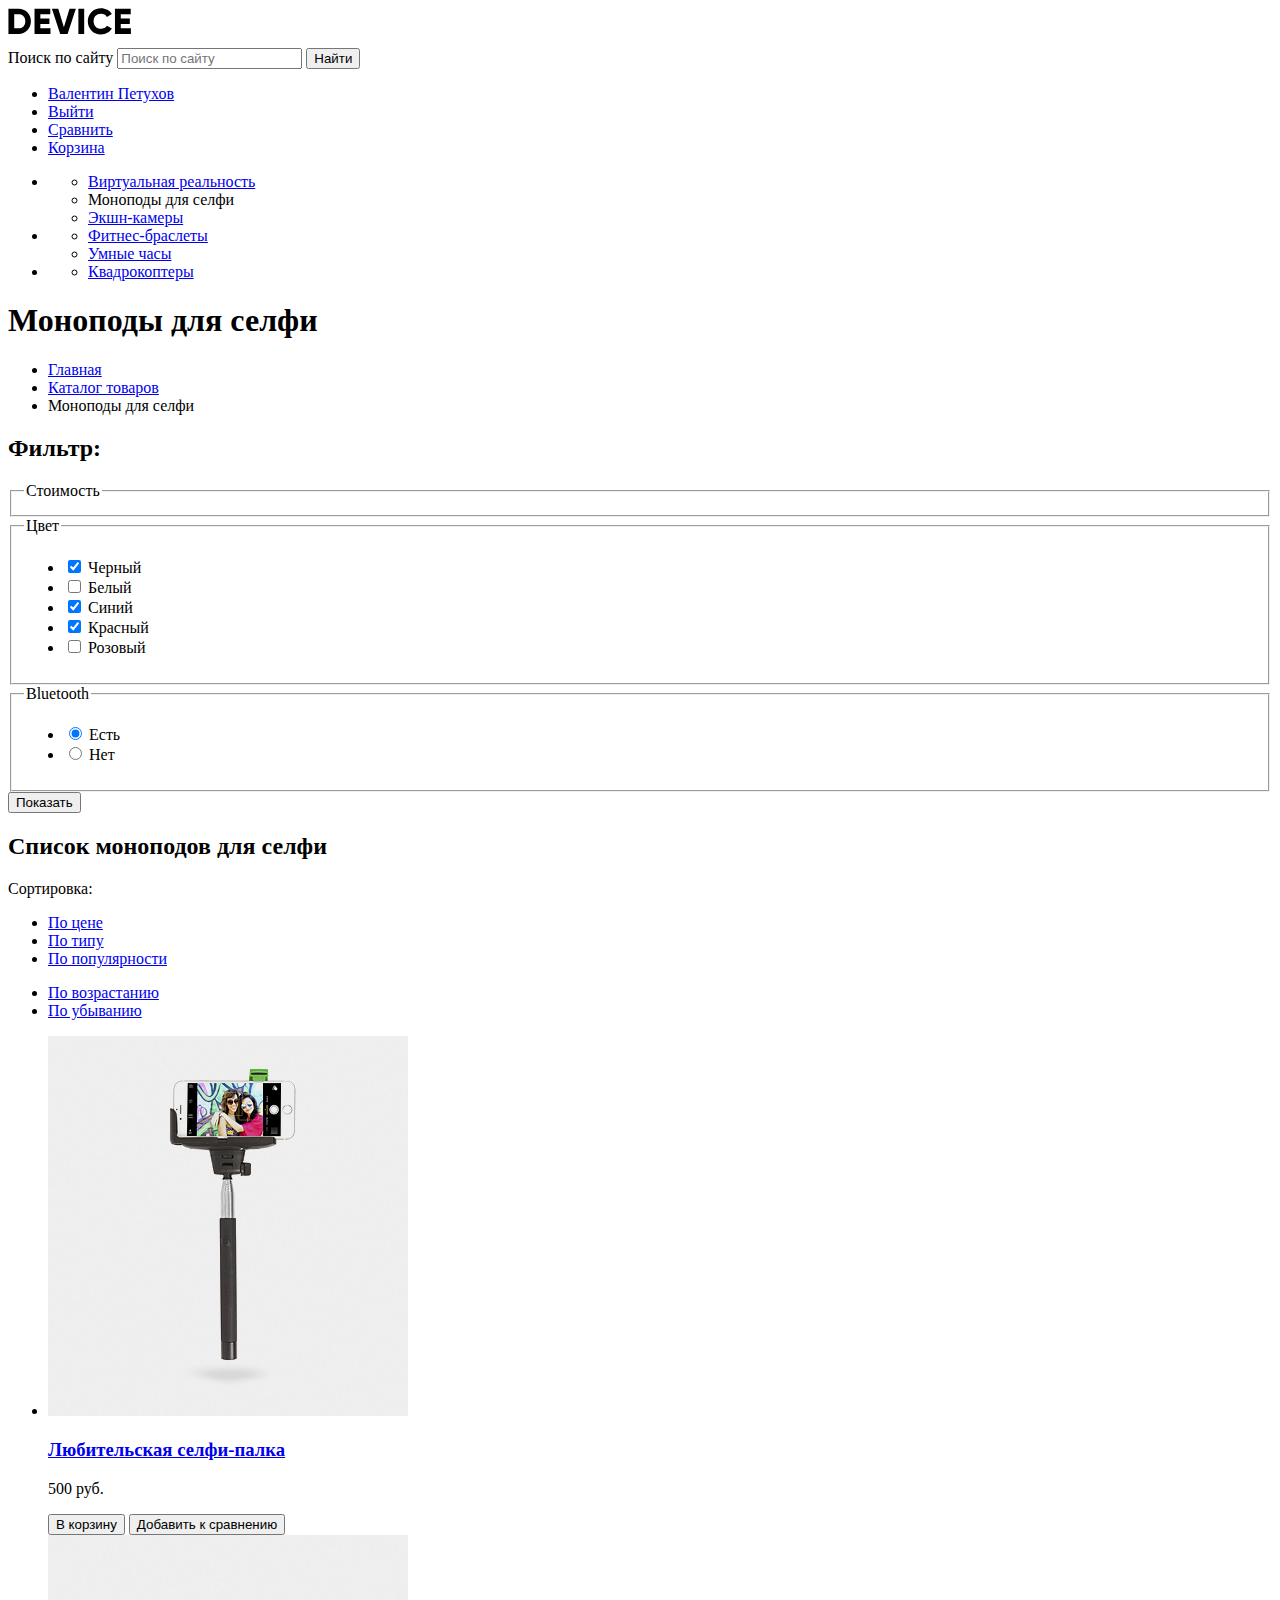
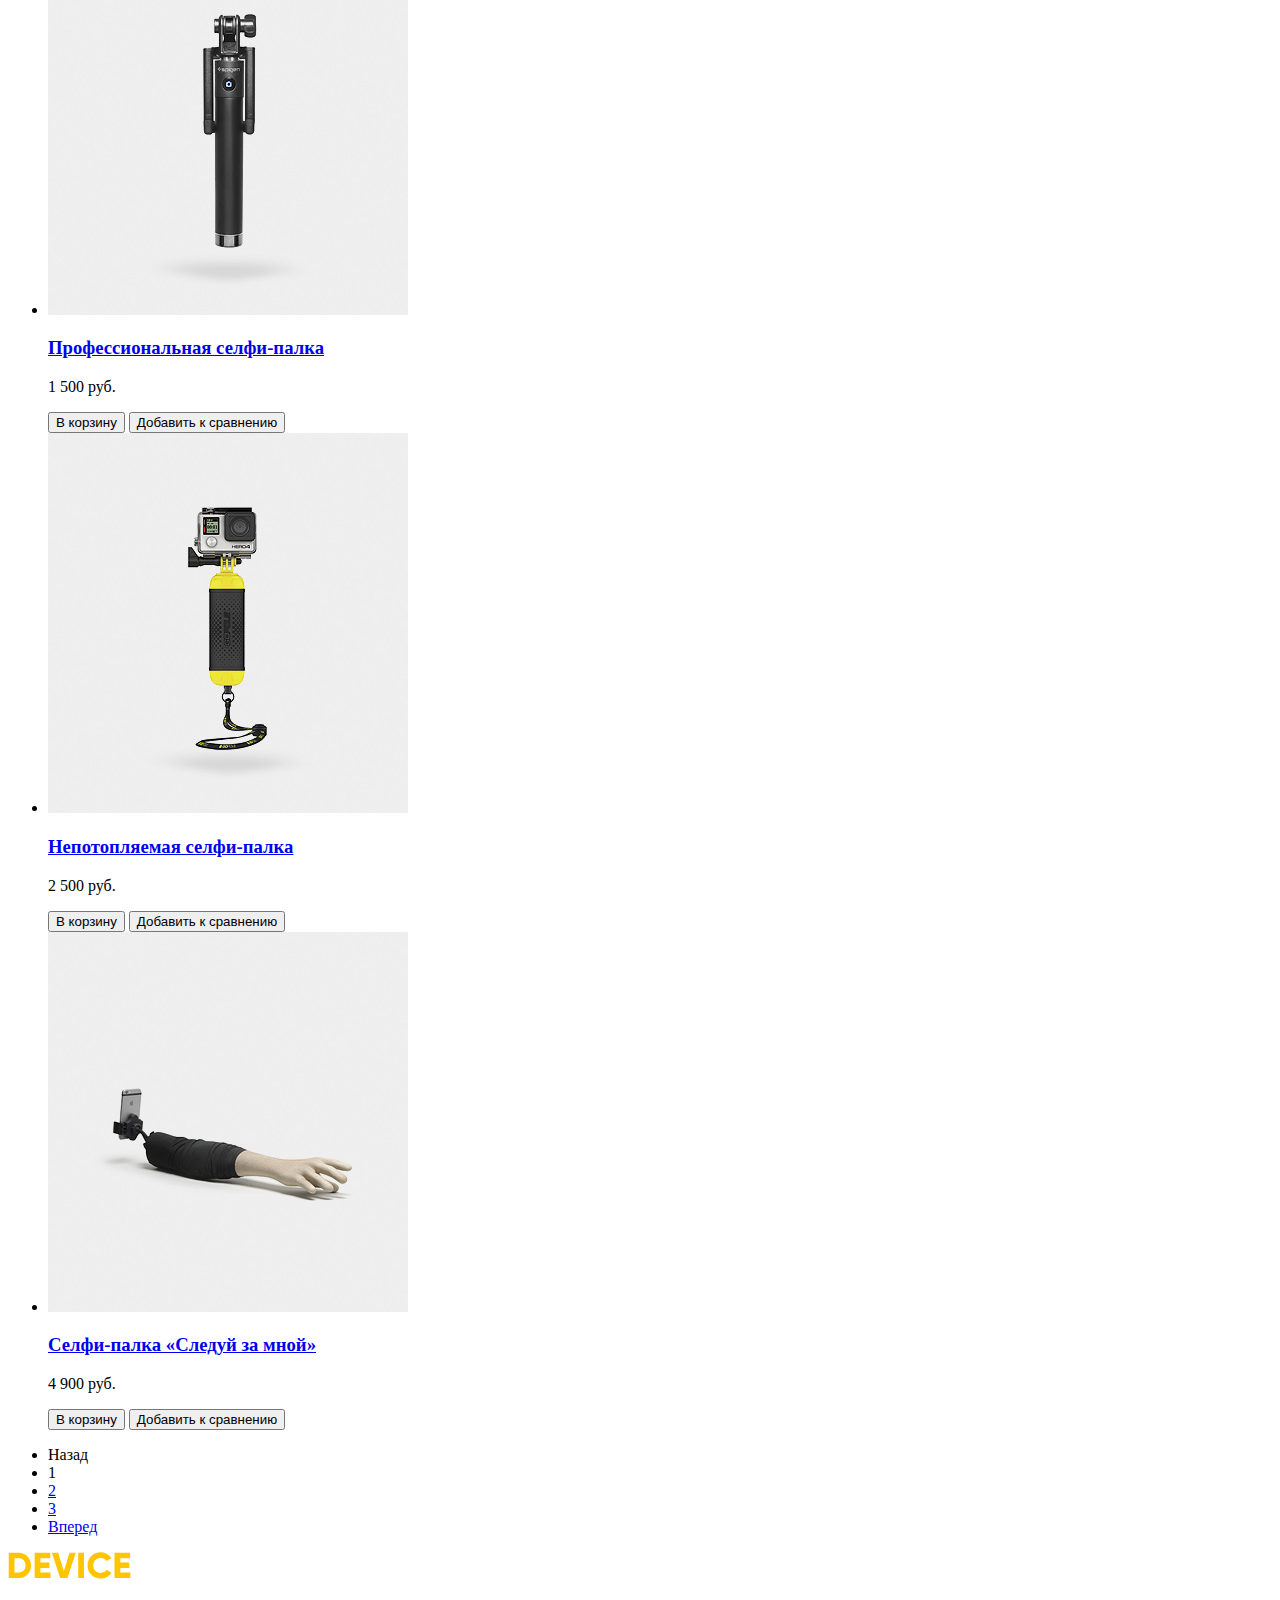
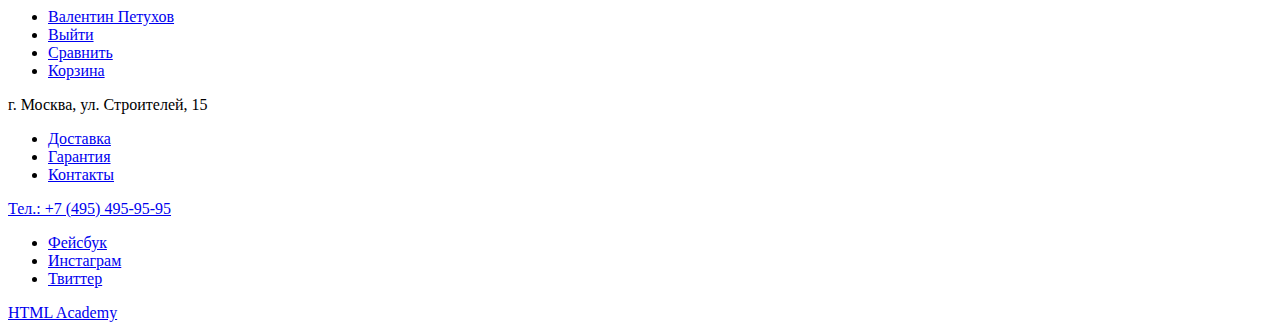
==== catalog.html @ 43abeeb2 "Добавляет формы на страницы" ====
<!DOCTYPE html>
<html lang="ru">
  <head>
    <meta charset="utf-8">
    <title>Интернет-магазин Device</title>
  </head>
  <body>

    <header class="main-header">
      <nav class="main-navigation">
        <a href="index.html" class="logo">
          <img src="img/logo-black.svg" width="164" height="36" alt="Логотип интернет-магазина Device">
        </a>

        <form action="https://echo.htmlacademy.ru" method="GET">
          <label for="search" class="visually-hidden">Поиск по сайту</label>
          <input type="search" name="search" id="search" placeholder="Поиск по сайту">
          <button class="btn-search" type="submit">Найти</button>
        </form>

        <ul class="user-navigation">
          <li class="login-link"><a href="#">Валентин Петухов</a></li>
          <li class="login-link"><a href="#">Выйти</a></li>
          <li class="compare-link"><a href="#">Сравнить</a></li>
          <li class="basket-link"><a href="#">Корзина</a></li>
        </ul>
        <ul class="site-navigation">
          <li>
            <ul>
              <li><a href="#">Виртуальная реальность</a></li>
              <li><a>Моноподы для селфи</a></li>
              <li><a href="#">Экшн-камеры</a></li>
            </ul>
          <li>
            <ul>
              <li><a href="#">Фитнес-браслеты</a></li>
              <li><a href="#">Умные часы</a></li>
            </ul>
          <li>
            <ul>
              <li><a href="#">Квадрокоптеры</a></li>
            </ul>
          </li>
        </ul>
      </nav>
    </header>

    <main class="main-content">
      <div class="container">
        <h1 class="page-title">Моноподы для селфи</h1>
        
        <ul class="breadcrumbs">
          <li><a href="index.html">Главная</a></li>
          <li><a href="#">Каталог товаров</a></li>
          <li><a class="current">Моноподы для селфи</a></li>
        </ul>

        <div class="catalog-wrapper">
          <section class="filters">
            <h2>Фильтр:</h2>
            <form action="https://echo.htmlacademy.ru" method="GET">
              <fieldset>
                <legend>Стоимость</legend>
                <!-- Здесь будет фиьтр по стоимости -->
              </fieldset>
              <fieldset>
                <legend>Цвет</legend>
                <ul>
                  <li>
                    <input type="checkbox" id="color-black" name="black" checked>
                    <label for="color-black">Черный</label>
                  </li>
                  <li>
                    <input type="checkbox" id="color-white" name="white">
                    <label for="color-white">Белый</label>
                  </li>
                  <li>
                      <input type="checkbox" id="color-blue" name="blue" checked>
                      <label for="color-blue">Синий</label>
                  </li>
                  <li>
                      <input type="checkbox" id="color-red" name="red" checked>
                      <label for="color-red">Красный</label>
                  </li>
                  <li>
                      <input type="checkbox" id="color-pink" name="pink">
                      <label for="color-pink">Розовый</label>
                  </li>
                </ul>
              </fieldset>
              <fieldset>
                  <legend>Bluetooth</legend>
                  <ul>
                    <li>
                      <input type="radio" id="bluetooth-yes" name="bluetooth-yes" checked>
                      <label for="bluetooth-yes">Есть</label>
                    </li>
                    <li>
                        <input type="radio" id="bluetooth-no" name="bluetooth-yes">
                        <label for="bluetooth-no">Нет</label>
                    </li>
                  </ul>
                </fieldset>
                <button type="submit">Показать</button>
            </form>
          </section>

          <section class="catalog">
            <h2 class="visually-hidden">Список моноподов для селфи</h2>
            <section class="user-sort">
              <p>Сортировка:</p>
              <ul class="sorting-list">
                <li class="sorting-item"><a href="#">По цене</a></li>
                <li class="sorting-item"><a href="#">По типу</a></li>
                <li class="sorting-item"><a href="#">По популярности</a></li>
              </ul>
              <ul class="result-arrows">
                <li><a class="arrow-up" href="#">По возрастанию</a></li>
                <li><a class="arrow-down" href="#">По убыванию</a></li>
              </ul>
            </section>
            <ul class="catalog-list">
              <li class="catalog-item">
                <img src="img/item-1.jpg" width="360" height="380" alt="Любительская селфи-палка">
                <h3>
                  <a href="#">Любительская селфи-палка</a>
                </h3>
                <p>500 руб.</p>
                <div class="hidden">
                  <button class="btn-yellow">В корзину</button>
                  <button class="btn-gray">Добавить к сравнению</button>
                </div>
              </li>
              <li class="catalog-item">
                <img src="img/item-2.jpg" width="360" height="380" alt="Профессиональная селфи-палка">
                <h3>
                    <a href="#">Профессиональная селфи-палка</a>
                </h3>
                <p>1 500 руб.</p>
                <div class="hidden">
                    <button class="btn-yellow">В корзину</button>
                    <button class="btn-gray">Добавить к сравнению</button>
                </div>
              </li>
              <li class="catalog-item">
                <img src="img/item-3.jpg" width="360" height="380" alt="Непотопляемая селфи-палка">
                <h3>
                  <a href="#">Непотопляемая селфи-палка</a>
                </h3>
                <p>2 500 руб.</p>
                <div class="hidden">
                    <button class="btn-yellow">В корзину</button>
                    <button class="btn-gray">Добавить к сравнению</button>
                </div>
              </li>
              <li class="catalog-item">
                <img src="img/item-4.jpg" width="360" height="380" alt="Селфи-палка «Следуй за мной»">
                <h3>
                  <a href="#">Селфи-палка «Следуй за мной»</a>
                </h3>
                <p>4 900 руб.</p>
                <div class="hidden">
                    <button class="btn-yellow">В корзину</button>
                    <button class="btn-gray">Добавить к сравнению</button>
                </div>
              </li>
            </ul>
            <ul class="pagination-list">
              <li class="pagination-item"><a>Назад</a></li>
              <li class="pagination-item"><a>1</a></li>
              <li class="pagination-item"><a href="#">2</a></li>
              <li class="pagination-item"><a href="#">3</a></li>
              <li class="pagination-item"><a href="#">Вперед</a></li>
            </ul>  
          </section>
        </div>
      </div>
    </main>  

    <footer class="main-footer">
      <a class="logo">
        <img src="img/logo-yellow.svg" width="164" height="36" alt="Логотип интернет-магазина Device">
      </a>
      <ul class="user-navigation-footer">
        <li class="login-link"><a href="#">Валентин Петухов</a></li>
        <li class="login-link"><a href="#">Выйти</a></li>
        <li class="compare-link"><a href="#">Сравнить</a></li>
        <li class="basket-link"><a href="#">Корзина</a></li>
      </ul>
      <p class="footer-address">г. Москва, ул. Строителей, 15</p>
      <ul class="site-navigation-footer">
        <li><a href="#">Доставка</a></li>
        <li><a href="#">Гарантия</a></li>
        <li><a href="#">Контакты</a></li>
      </ul>
      <a href="tel:+74954959595" class="footer-phone">Тел.: +7 (495) 495-95-95</a>
      <ul class="footer-social">
        <li><a class="social-button fb" href="#">Фейсбук</a></li>
        <li><a class="social-button instagram" href="#">Инстаграм</a></li>
        <li><a class="social-button tw" href="#">Твиттер</a></li>
      </ul>
      <a class="footer-copyright" href="https://htmlacademy.ru/intensive/htmlcss" target="_blank">HTML Academy</a>
    </footer>
  </body>
</html>
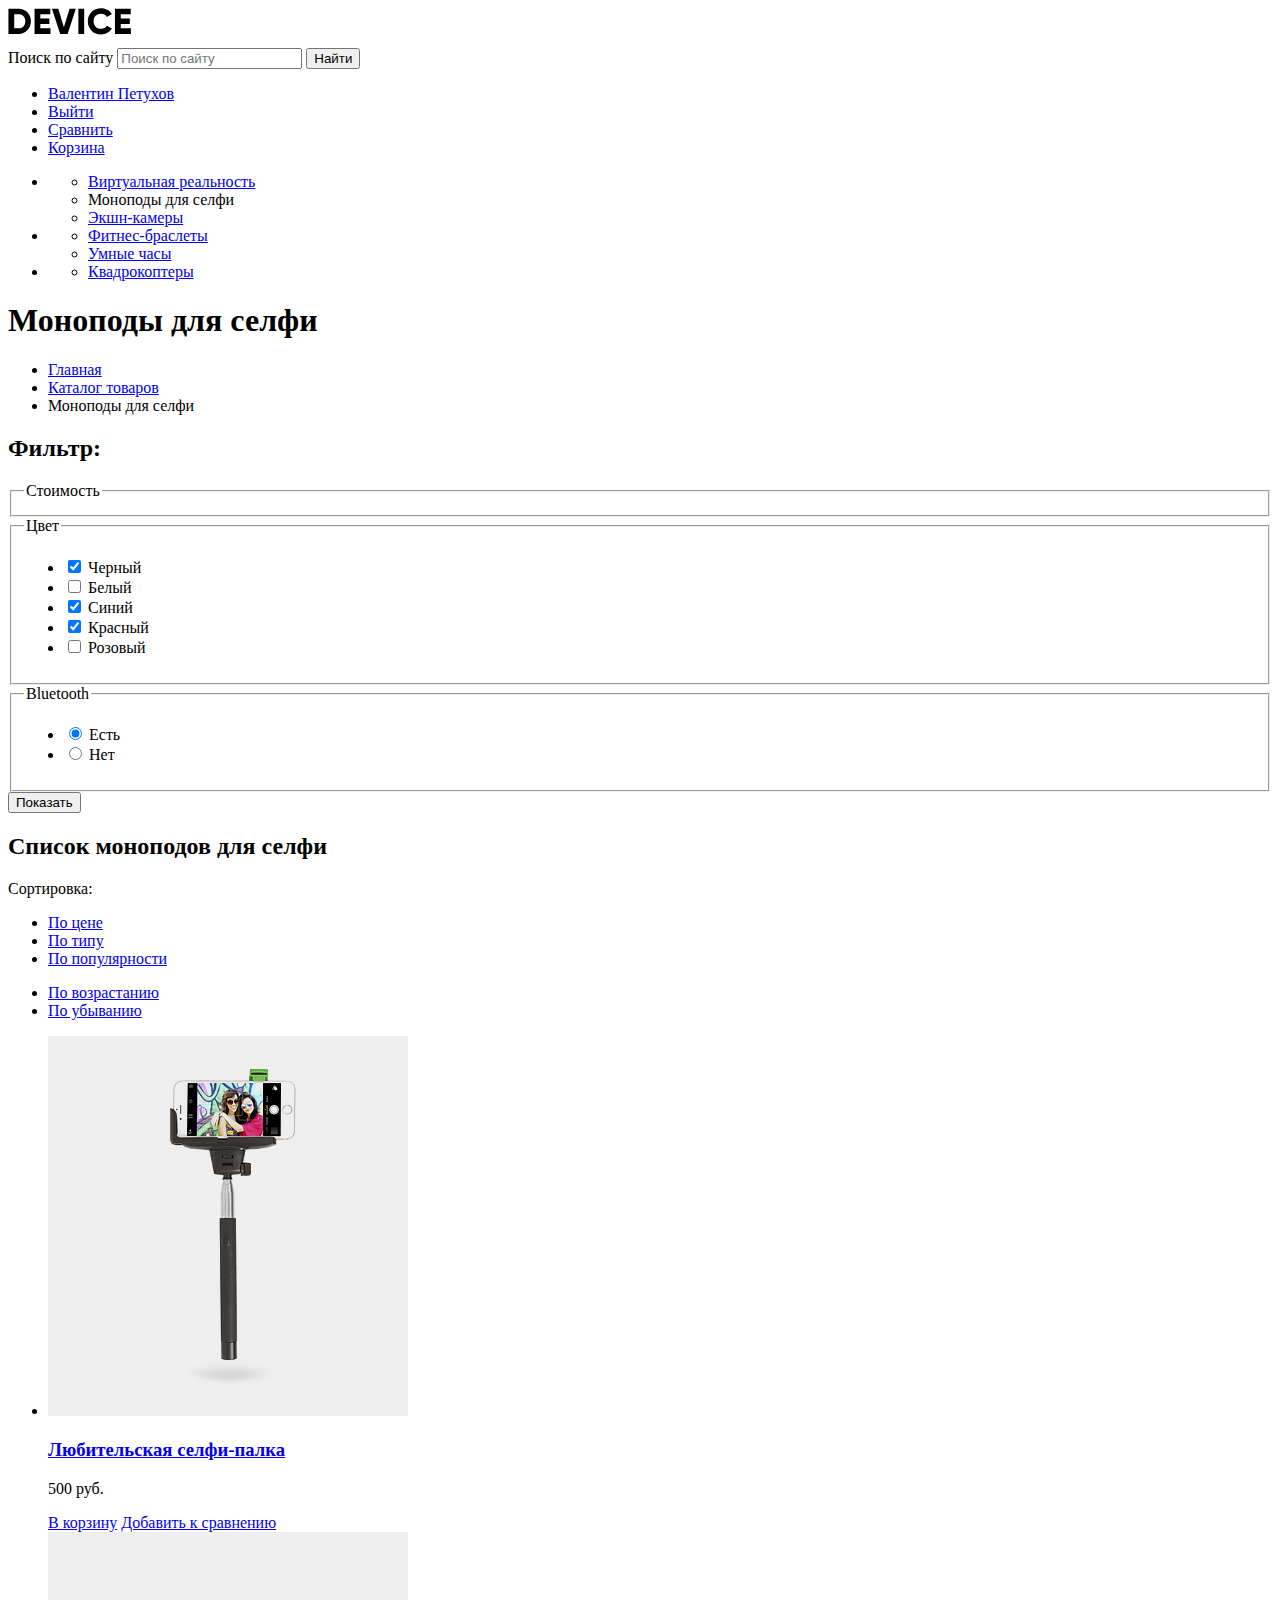
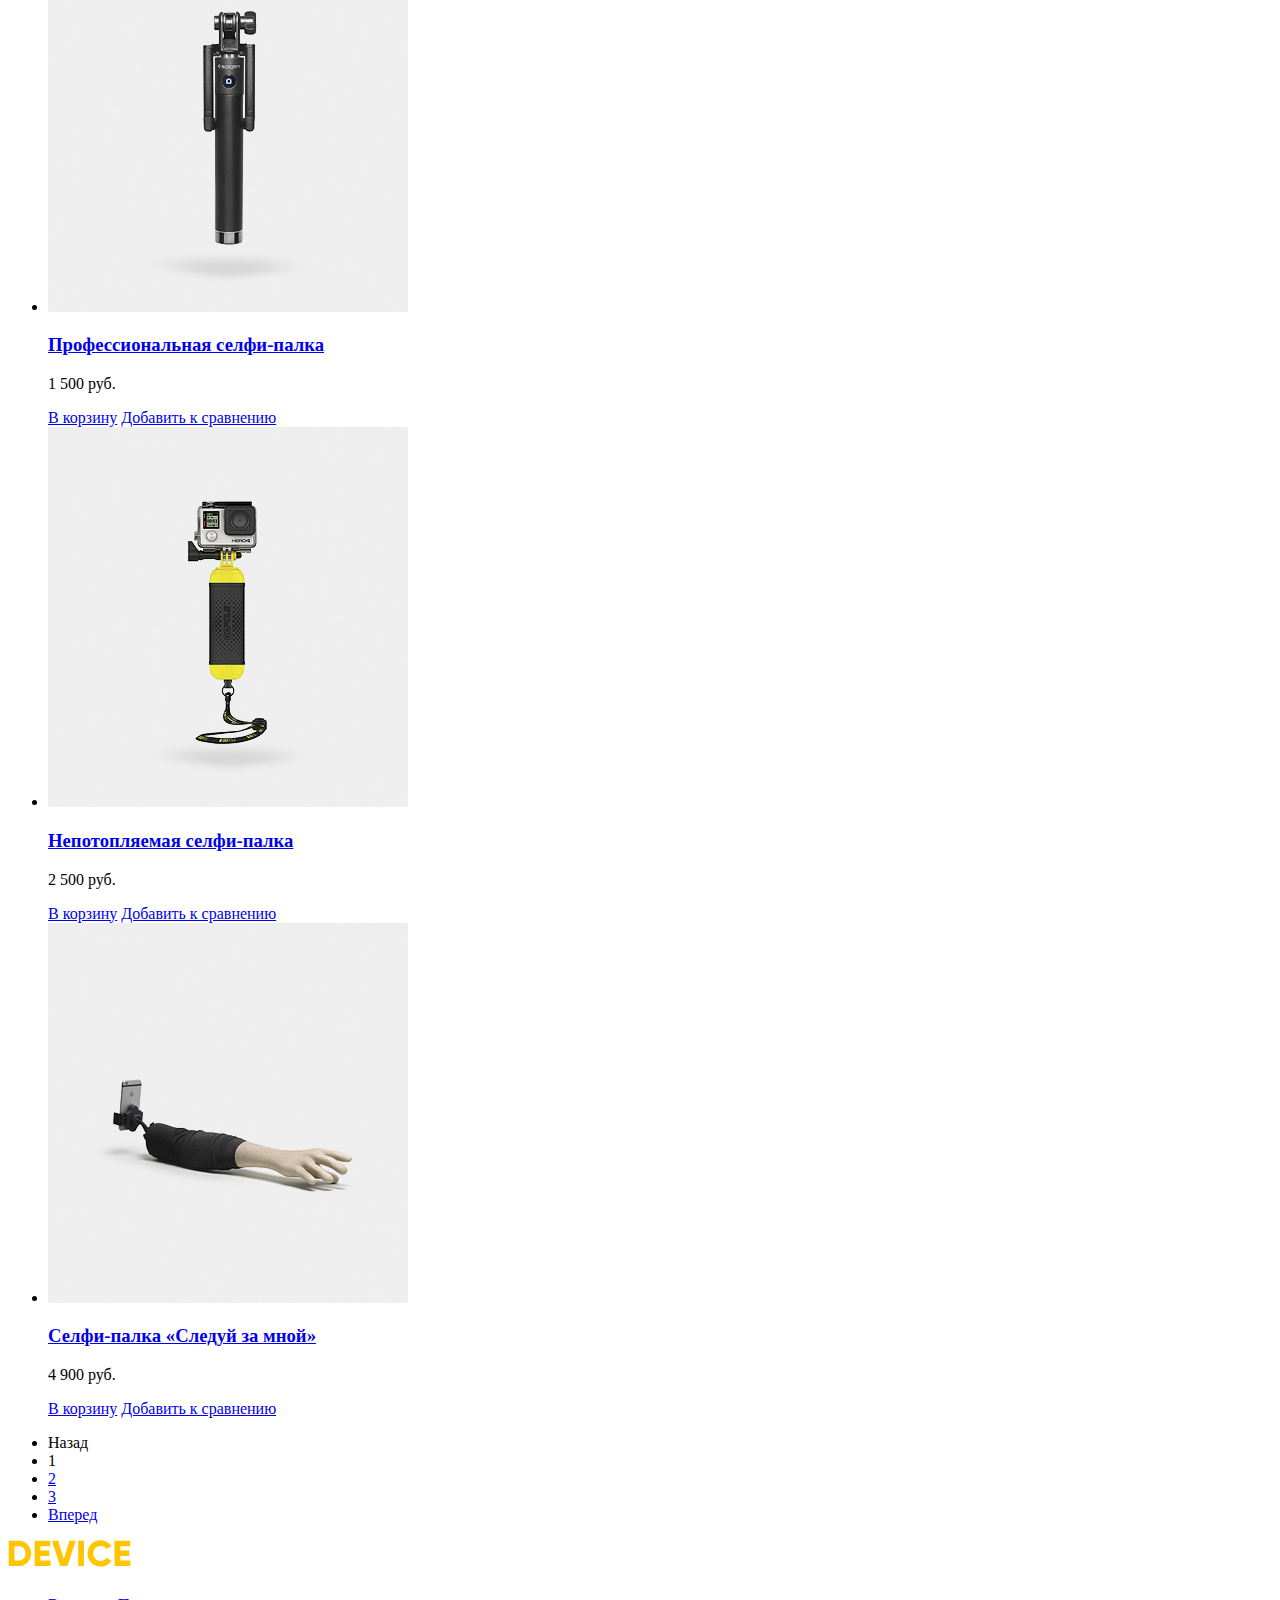
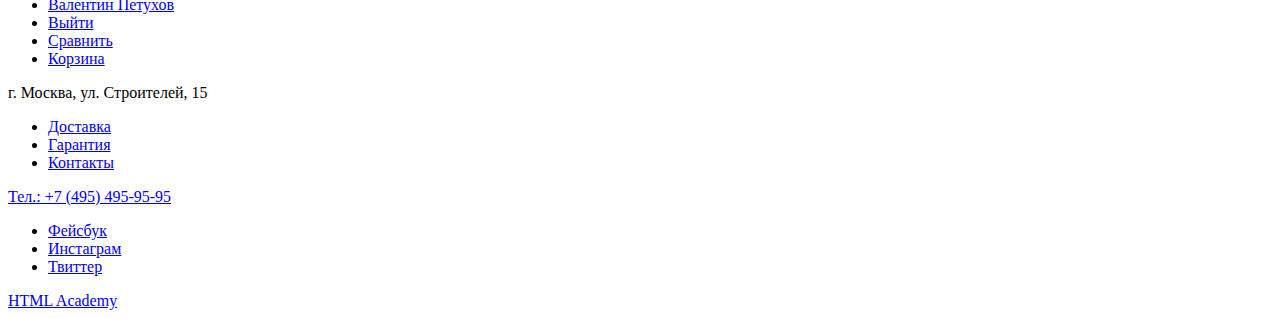
==== commit 495f2dc3: "Корректировка разметки" ====
--- a/catalog.html
+++ b/catalog.html
@@ -96,7 +96,7 @@
                       <label for="bluetooth-yes">Есть</label>
                     </li>
                     <li>
-                        <input type="radio" id="bluetooth-no" name="bluetooth-yes">
+                        <input type="radio" id="bluetooth-no" name="bluetooth-no">
                         <label for="bluetooth-no">Нет</label>
                     </li>
                   </ul>
@@ -127,8 +127,8 @@
                 </h3>
                 <p>500 руб.</p>
                 <div class="hidden">
-                  <button class="btn-yellow">В корзину</button>
-                  <button class="btn-gray">Добавить к сравнению</button>
+                  <a href=# class="btn-yellow">В корзину</a>
+                  <a href=# class="btn-gray">Добавить к сравнению</a>
                 </div>
               </li>
               <li class="catalog-item">
@@ -138,8 +138,8 @@
                 </h3>
                 <p>1 500 руб.</p>
                 <div class="hidden">
-                    <button class="btn-yellow">В корзину</button>
-                    <button class="btn-gray">Добавить к сравнению</button>
+                    <a href=# class="btn-yellow">В корзину</a>
+                    <a href=# class="btn-gray">Добавить к сравнению</a>
                 </div>
               </li>
               <li class="catalog-item">
@@ -149,8 +149,8 @@
                 </h3>
                 <p>2 500 руб.</p>
                 <div class="hidden">
-                    <button class="btn-yellow">В корзину</button>
-                    <button class="btn-gray">Добавить к сравнению</button>
+                    <a href=# class="btn-yellow">В корзину</a>
+                    <a href=# class="btn-gray">Добавить к сравнению</a>
                 </div>
               </li>
               <li class="catalog-item">
@@ -160,8 +160,8 @@
                 </h3>
                 <p>4 900 руб.</p>
                 <div class="hidden">
-                    <button class="btn-yellow">В корзину</button>
-                    <button class="btn-gray">Добавить к сравнению</button>
+                    <a href=# class="btn-yellow">В корзину</a>
+                    <a href=# class="btn-gray">Добавить к сравнению</a>
                 </div>
               </li>
             </ul>
@@ -178,28 +178,34 @@
     </main>  
 
     <footer class="main-footer">
-      <a class="logo">
-        <img src="img/logo-yellow.svg" width="164" height="36" alt="Логотип интернет-магазина Device">
-      </a>
-      <ul class="user-navigation-footer">
-        <li class="login-link"><a href="#">Валентин Петухов</a></li>
-        <li class="login-link"><a href="#">Выйти</a></li>
-        <li class="compare-link"><a href="#">Сравнить</a></li>
-        <li class="basket-link"><a href="#">Корзина</a></li>
-      </ul>
-      <p class="footer-address">г. Москва, ул. Строителей, 15</p>
-      <ul class="site-navigation-footer">
-        <li><a href="#">Доставка</a></li>
-        <li><a href="#">Гарантия</a></li>
-        <li><a href="#">Контакты</a></li>
-      </ul>
-      <a href="tel:+74954959595" class="footer-phone">Тел.: +7 (495) 495-95-95</a>
-      <ul class="footer-social">
-        <li><a class="social-button fb" href="#">Фейсбук</a></li>
-        <li><a class="social-button instagram" href="#">Инстаграм</a></li>
-        <li><a class="social-button tw" href="#">Твиттер</a></li>
-      </ul>
-      <a class="footer-copyright" href="https://htmlacademy.ru/intensive/htmlcss" target="_blank">HTML Academy</a>
+      <div class="footer-top">
+        <a class="logo">
+          <img src="img/logo-yellow.svg" width="164" height="36" alt="Логотип интернет-магазина Device">
+        </a>
+        <ul class="user-navigation-footer">
+          <li class="login-link"><a href="#">Валентин Петухов</a></li>
+          <li class="login-link"><a href="#">Выйти</a></li>
+          <li class="compare-link"><a href="#">Сравнить</a></li>
+          <li class="basket-link"><a href="#">Корзина</a></li>
+        </ul>
+      </div>
+      <div class="footer-middle">
+        <p class="footer-address">г. Москва, ул. Строителей, 15</p>
+        <ul class="site-navigation-footer">
+          <li><a href="#">Доставка</a></li>
+          <li><a href="#">Гарантия</a></li>
+          <li><a href="#">Контакты</a></li>
+        </ul>
+        <a href="tel:+74954959595" class="footer-phone">Тел.: +7 (495) 495-95-95</a>
+      </div>
+      <div class="footer-bottom">
+        <ul class="footer-social">
+          <li><a class="social-button fb" href="#">Фейсбук</a></li>
+          <li><a class="social-button instagram" href="#">Инстаграм</a></li>
+          <li><a class="social-button tw" href="#">Твиттер</a></li>
+        </ul>
+        <a class="footer-copyright" href="https://htmlacademy.ru/intensive/htmlcss" target="_blank">HTML Academy</a>
+      </div>
     </footer>
   </body>
 </html>
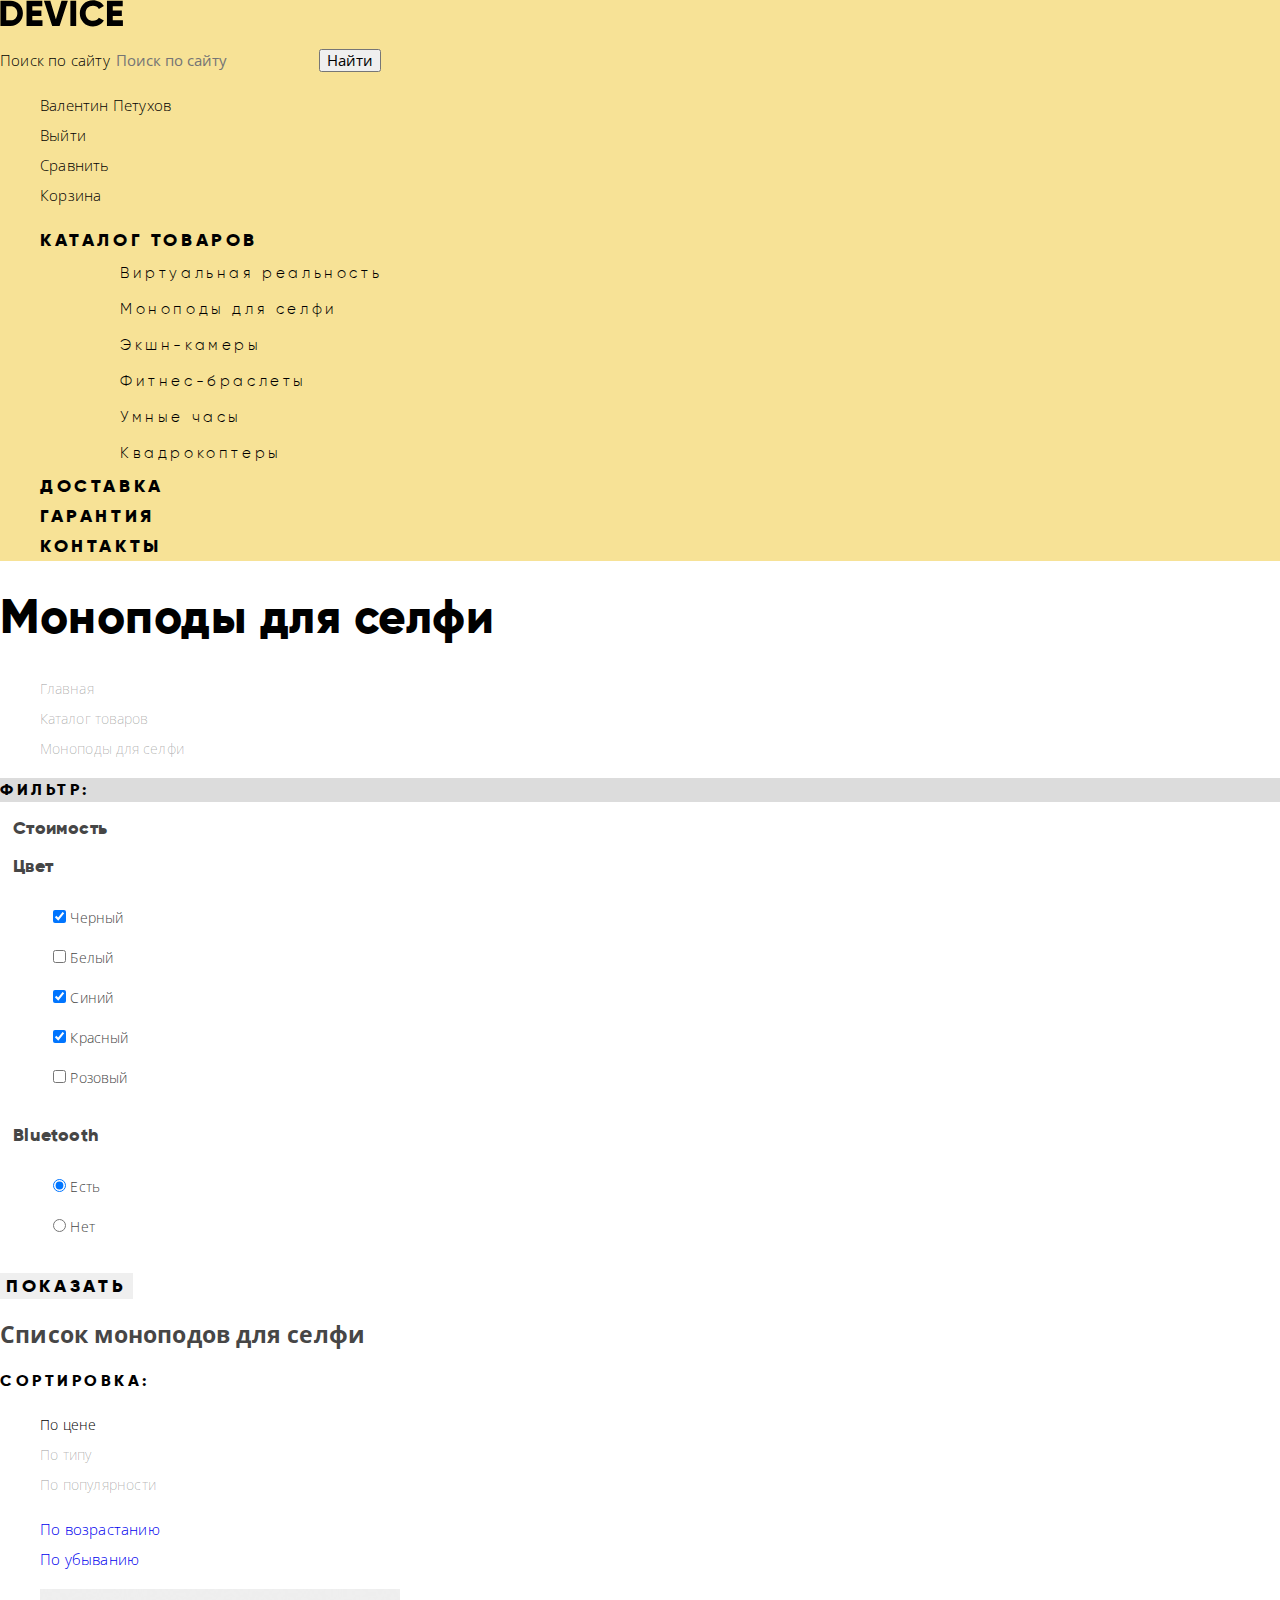
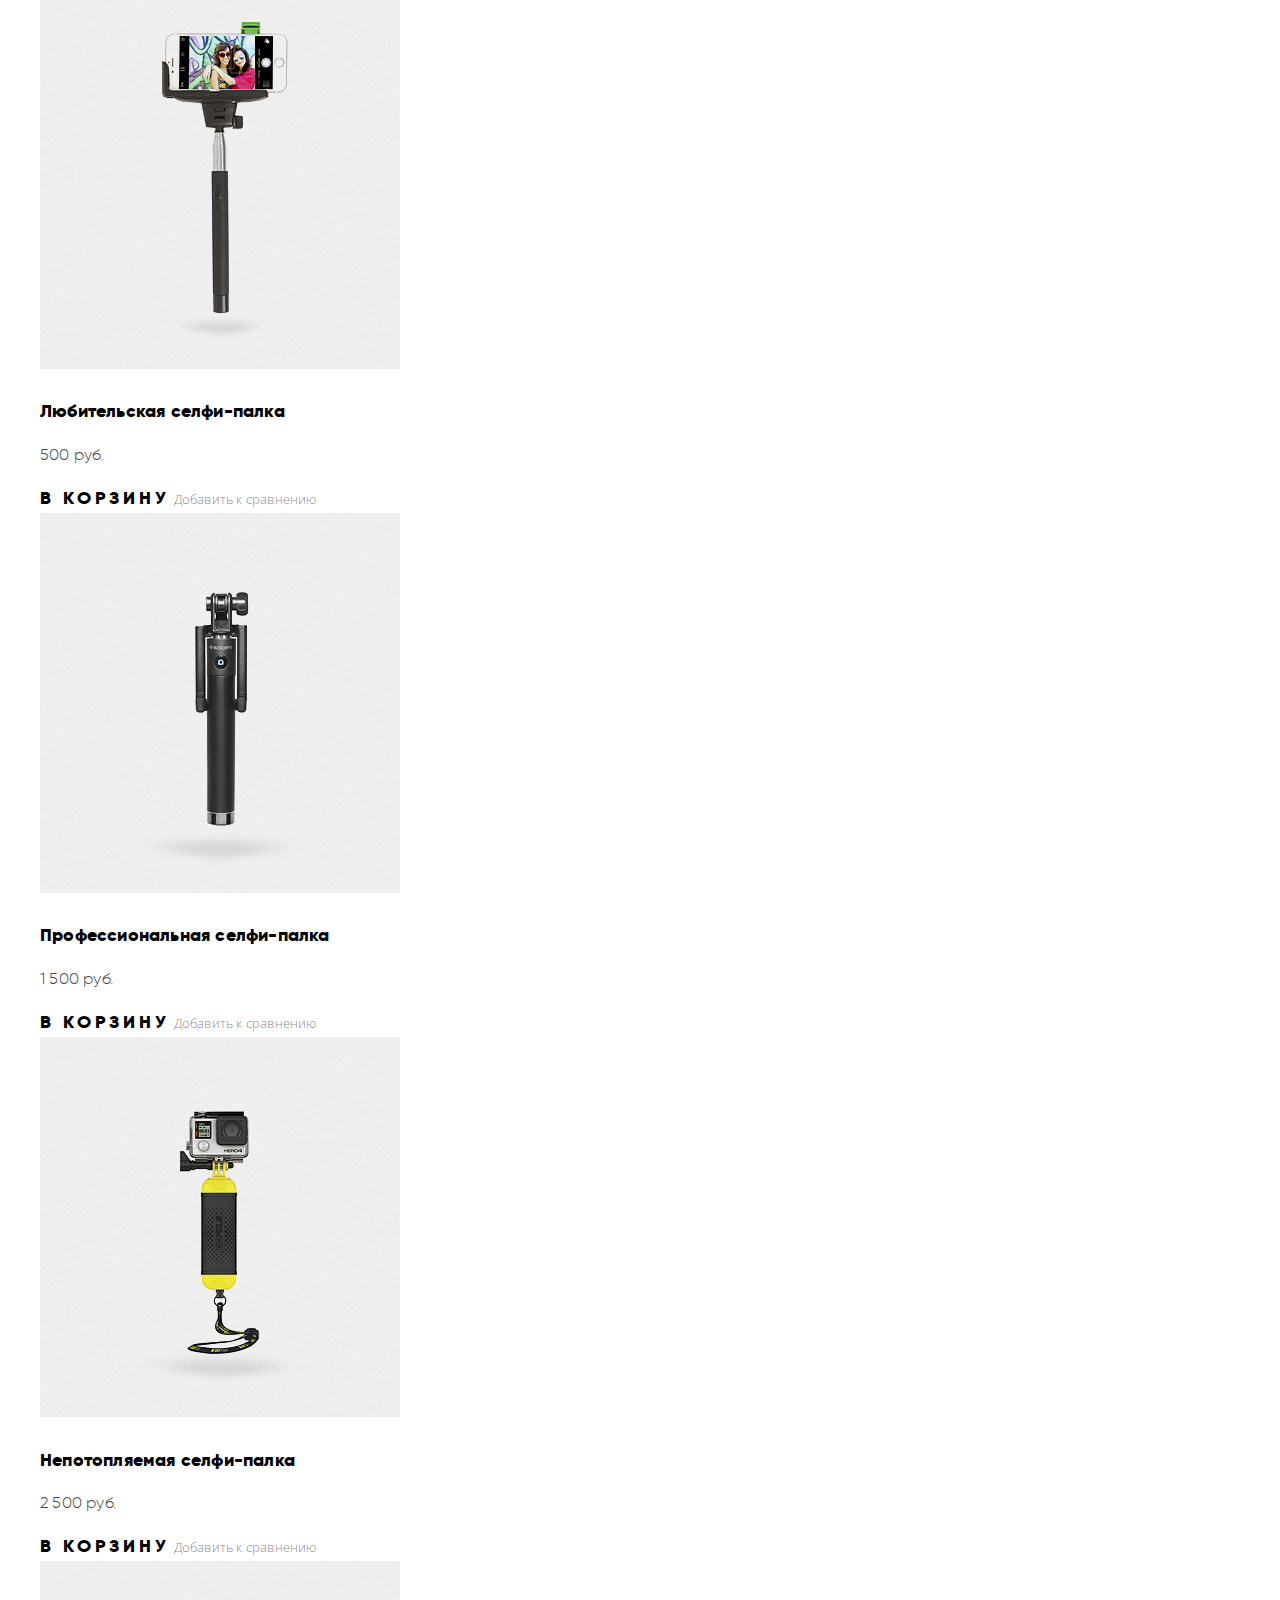
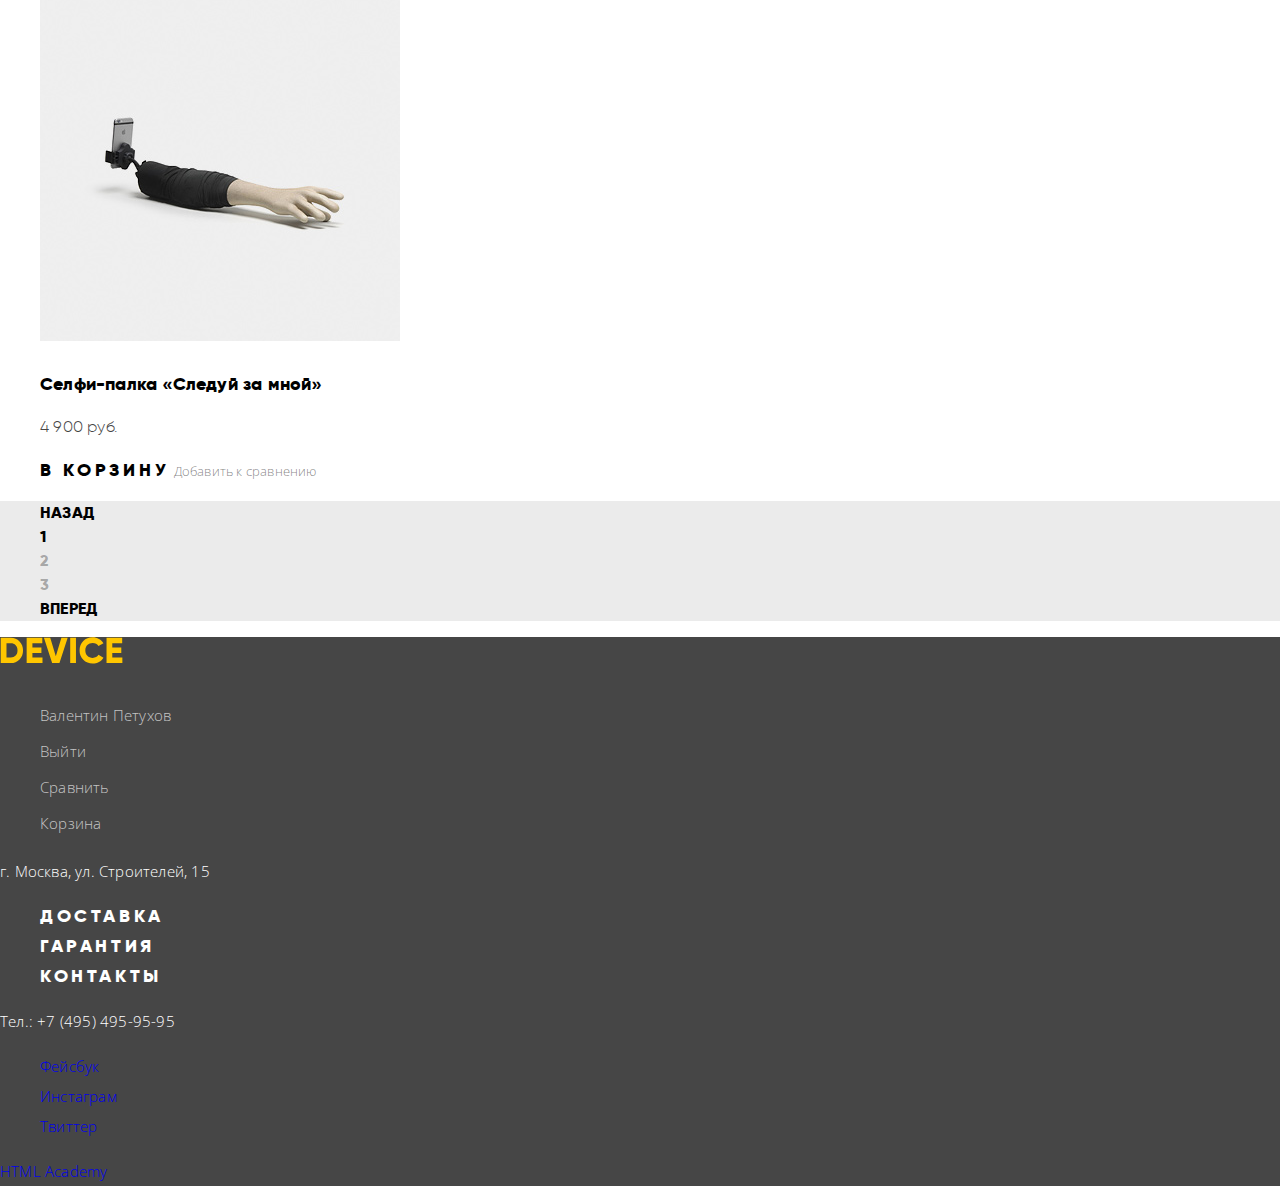
==== commit b558faff: "Базовая стилизация" ====
--- a/catalog.html
+++ b/catalog.html
@@ -3,6 +3,9 @@
   <head>
     <meta charset="utf-8">
     <title>Интернет-магазин Device</title>
+    <link href="https://fonts.googleapis.com/css?family=Open+Sans:300,400&amp;subset=cyrillic" rel="stylesheet">
+    <link href="css/normalize.css" rel="stylesheet">
+    <link href="css/style.css" rel="stylesheet">
   </head>
   <body>
 
@@ -14,7 +17,7 @@
 
         <form action="https://echo.htmlacademy.ru" method="GET">
           <label for="search" class="visually-hidden">Поиск по сайту</label>
-          <input type="search" name="search" id="search" placeholder="Поиск по сайту">
+          <input type="search" name="search" id="search" class="search-field" placeholder="Поиск по сайту">
           <button class="btn-search" type="submit">Найти</button>
         </form>
 
@@ -25,23 +28,31 @@
           <li class="basket-link"><a href="#">Корзина</a></li>
         </ul>
         <ul class="site-navigation">
-          <li>
-            <ul>
-              <li><a href="#">Виртуальная реальность</a></li>
-              <li><a>Моноподы для селфи</a></li>
-              <li><a href="#">Экшн-камеры</a></li>
-            </ul>
-          <li>
-            <ul>
-              <li><a href="#">Фитнес-браслеты</a></li>
-              <li><a href="#">Умные часы</a></li>
-            </ul>
-          <li>
-            <ul>
-              <li><a href="#">Квадрокоптеры</a></li>
+          <li><a href="#">Каталог товаров</a>
+            <ul class="catalog-navigation">
+              <li>
+                <ul>
+                  <li><a href="#">Виртуальная реальность</a></li>
+                  <li><a>Моноподы для селфи</a></li>
+                  <li><a href="#">Экшн-камеры</a></li>
+                </ul>
+              <li>
+                <ul>
+                  <li><a href="#">Фитнес-браслеты</a></li>
+                  <li><a href="#">Умные часы</a></li>
+                </ul>
+              <li>
+                <ul>
+                  <li><a href="#">Квадрокоптеры</a></li>
+                </ul>
+              </li>
             </ul>
           </li>
-        </ul>
+          <li><a href="#">Доставка</a></li>
+          <li><a href="#">Гарантия</a></li>
+          <li><a href="#">Контакты</a></li>
+        </ul>
+          
       </nav>
     </header>
 
@@ -57,40 +68,40 @@
 
         <div class="catalog-wrapper">
           <section class="filters">
-            <h2>Фильтр:</h2>
+            <h2 class="section-title">Фильтр:</h2>
             <form action="https://echo.htmlacademy.ru" method="GET">
-              <fieldset>
+              <fieldset class="field-cost">
                 <legend>Стоимость</legend>
                 <!-- Здесь будет фиьтр по стоимости -->
               </fieldset>
-              <fieldset>
+              <fieldset class="field-color">
                 <legend>Цвет</legend>
-                <ul>
-                  <li>
-                    <input type="checkbox" id="color-black" name="black" checked>
+                <ul class="color-choice">
+                  <li>
+                    <input type="checkbox" id="color-black" name="black" class="color-check" checked>
                     <label for="color-black">Черный</label>
                   </li>
                   <li>
-                    <input type="checkbox" id="color-white" name="white">
+                    <input type="checkbox" id="color-white" name="white" class="color-check">
                     <label for="color-white">Белый</label>
                   </li>
                   <li>
-                      <input type="checkbox" id="color-blue" name="blue" checked>
+                      <input type="checkbox" id="color-blue" name="blue" class="color-check" checked>
                       <label for="color-blue">Синий</label>
                   </li>
                   <li>
-                      <input type="checkbox" id="color-red" name="red" checked>
+                      <input type="checkbox" id="color-red" name="red" class="color-check" checked>
                       <label for="color-red">Красный</label>
                   </li>
                   <li>
-                      <input type="checkbox" id="color-pink" name="pink">
+                      <input type="checkbox" id="color-pink" name="pink" class="color-check">
                       <label for="color-pink">Розовый</label>
                   </li>
                 </ul>
               </fieldset>
-              <fieldset>
+              <fieldset class="field-bluetooth">
                   <legend>Bluetooth</legend>
-                  <ul>
+                  <ul  class="bluetooth-choice">
                     <li>
                       <input type="radio" id="bluetooth-yes" name="bluetooth-yes" checked>
                       <label for="bluetooth-yes">Есть</label>
@@ -101,64 +112,66 @@
                     </li>
                   </ul>
                 </fieldset>
-                <button type="submit">Показать</button>
+                <button type="submit" class="button">Показать</button>
             </form>
           </section>
 
           <section class="catalog">
+
             <h2 class="visually-hidden">Список моноподов для селфи</h2>
             <section class="user-sort">
-              <p>Сортировка:</p>
+              <p class="section-title">Сортировка:</p>
               <ul class="sorting-list">
-                <li class="sorting-item"><a href="#">По цене</a></li>
+                <li class="sorting-item sorting-active"><a href="#">По цене</a></li>
                 <li class="sorting-item"><a href="#">По типу</a></li>
                 <li class="sorting-item"><a href="#">По популярности</a></li>
               </ul>
               <ul class="result-arrows">
-                <li><a class="arrow-up" href="#">По возрастанию</a></li>
-                <li><a class="arrow-down" href="#">По убыванию</a></li>
+                <li><a class="arrow-up" href="#"><span class="visually-hidden">По возрастанию</span></a></li>
+                <li><a class="arrow-down" href="#"><span class="visually-hidden">По убыванию</span></a></li>
               </ul>
             </section>
-            <ul class="catalog-list">
-              <li class="catalog-item">
+
+            <ul class="product-list">
+              <li class="product-item">
                 <img src="img/item-1.jpg" width="360" height="380" alt="Любительская селфи-палка">
                 <h3>
-                  <a href="#">Любительская селфи-палка</a>
-                </h3>
-                <p>500 руб.</p>
+                  <a href="#" class="product-name">Любительская селфи-палка</a>
+                </h3>
+                <p class="product-price">500 руб.</p>
                 <div class="hidden">
                   <a href=# class="btn-yellow">В корзину</a>
                   <a href=# class="btn-gray">Добавить к сравнению</a>
                 </div>
               </li>
-              <li class="catalog-item">
+              <li class="product-item">
                 <img src="img/item-2.jpg" width="360" height="380" alt="Профессиональная селфи-палка">
                 <h3>
-                    <a href="#">Профессиональная селфи-палка</a>
-                </h3>
-                <p>1 500 руб.</p>
+                    <a href="#" class="product-name">Профессиональная селфи-палка</a>
+                </h3>
+                <p class="product-price">1 500 руб.</p>
                 <div class="hidden">
                     <a href=# class="btn-yellow">В корзину</a>
                     <a href=# class="btn-gray">Добавить к сравнению</a>
                 </div>
               </li>
-              <li class="catalog-item">
+              <li class="product-item">
                 <img src="img/item-3.jpg" width="360" height="380" alt="Непотопляемая селфи-палка">
                 <h3>
-                  <a href="#">Непотопляемая селфи-палка</a>
-                </h3>
-                <p>2 500 руб.</p>
+                  <a href="#" class="product-name">Непотопляемая селфи-палка</a>
+                </h3>
+                <p class="product-price">2 500 руб.</p>
                 <div class="hidden">
                     <a href=# class="btn-yellow">В корзину</a>
                     <a href=# class="btn-gray">Добавить к сравнению</a>
                 </div>
               </li>
-              <li class="catalog-item">
+              <li class="product-item">
                 <img src="img/item-4.jpg" width="360" height="380" alt="Селфи-палка «Следуй за мной»">
                 <h3>
-                  <a href="#">Селфи-палка «Следуй за мной»</a>
-                </h3>
-                <p>4 900 руб.</p>
+                  <a href="#" class="product-name">Селфи-палка «Следуй за мной»</a>
+                </h3>
+                <p class="product-price">4 900 руб.</p>
                 <div class="hidden">
                     <a href=# class="btn-yellow">В корзину</a>
                     <a href=# class="btn-gray">Добавить к сравнению</a>
@@ -166,11 +179,11 @@
               </li>
             </ul>
             <ul class="pagination-list">
-              <li class="pagination-item"><a>Назад</a></li>
-              <li class="pagination-item"><a>1</a></li>
+              <li class="pagination-nav back"><a>Назад</a></li>
+              <li class="pagination-item-current"><a>1</a></li>
               <li class="pagination-item"><a href="#">2</a></li>
               <li class="pagination-item"><a href="#">3</a></li>
-              <li class="pagination-item"><a href="#">Вперед</a></li>
+              <li class="pagination-nav next"><a href="#">Вперед</a></li>
             </ul>  
           </section>
         </div>
--- a/css/style.css
+++ b/css/style.css
@@ -0,0 +1,473 @@
+@font-face {
+    font-family: "Gilroy";
+    src: url("../fonts/gilroyextrabold.woff2") format("woff2"),
+         url("../fonts/gilroyextrabold.woff") format("woff");
+    font-weight: 800;
+    font-style: normal;
+}
+
+@font-face {
+    font-family: "Gilroy";
+    src: url("../fonts/gilroylight.woff2") format("woff2"),
+         url("../fonts/gilroylight.woff") format("woff");
+    font-weight: 300;
+    font-style: normal;
+}
+
+body {
+    margin: 0;
+    padding: 0;
+
+    font-family: "Open Sans", Arial, sans-serif;
+    font-size: 15px;
+    font-weight: 300;
+    letter-spacing: 0.2px;
+    line-height: 30px;
+    color: #464646;
+
+    background-color: #ffffff;
+}
+
+a {
+    text-decoration: none;
+}
+
+.main-navigation {
+    color: #000000;
+    background-color: #f7e296;
+}
+
+.search-field {
+    background-color: #f7e296;
+    border: none;
+}
+
+.user-navigation,
+.site-navigation,
+.catalog-navigation,
+.catalog-navigation ul {
+    list-style: none;
+}
+
+.user-navigation a {
+    color: #000000;
+}
+
+.site-navigation a {
+    font-family: "Gilroy", Arial, sans-serif; 
+    font-size: 18px;
+    font-weight: 800;
+    letter-spacing: 3.6px;
+    line-height: 24px;
+    color: #000000;
+    text-transform: uppercase;
+}
+
+.catalog-navigation a {
+    font-size: 15px;
+    font-weight: 300;
+    line-height: 36px;
+    text-transform: none;
+}
+
+.site-navigation a:hover,
+.catalog-navigation a:hover {
+    color: rgba(0,0,0,0.6);
+}
+
+.site-navigation a:active,
+.catalog-navigation a:active {
+    color: rgba(0,0,0,0.3);
+}
+
+.button {
+    font-family: "Gilroy", Arial, sans-serif; 
+    font-size: 18px;
+    font-weight: 800;
+    line-height: 24px;
+    letter-spacing: 3.7px;
+    color:#000000;
+    text-align: center;
+    text-transform: uppercase;
+
+    border: none;
+}
+
+.button:hover {
+    background-color: #f0c52e;
+}
+
+.button:active {
+    background-color: #f0c52e;
+    color: rgba(0,0,0,0.3);
+}
+
+.slider-list {
+    list-style: none;
+}
+
+.slider-title {
+    font-family: "Gilroy", Arial, sans-serif; 
+    font-size: 47px;
+    font-weight: 800;
+    line-height: 56px;
+    letter-spacing: 0.5px;
+    color:#000000;
+}
+
+.slider-description {
+    font-family: "Gilroy", Arial, sans-serif; 
+    font-size: 15px;
+    font-weight: 200;
+    line-height: 30px;
+    letter-spacing: 0.2px;
+    color:#464646;
+}
+
+.slider-item-table td {
+    font-family: "Gilroy", Arial, sans-serif; 
+    font-size: 36px;
+    font-weight: 300;
+    line-height: 48px;
+    letter-spacing: 0.4px;
+    color:#000000;
+}
+
+.slider-item-table th {
+    font-family: "Gilroy", Arial, sans-serif; 
+    font-size: 13px;
+    font-weight: 300;
+    line-height: 20px;
+    letter-spacing: 0.1px;
+    color:#464646;
+}
+
+.slider-btn-list {
+    list-style: none;
+}
+
+.category-list {
+    list-style: none;
+}
+
+.category-list a {
+    font-family: "Gilroy", Arial, sans-serif; 
+    font-size: 18px;
+    font-weight: 800;
+    line-height: 24px;
+    letter-spacing: 0.2px;
+    color:#000000;
+}
+
+.category-list a:active {
+    color:rgba(0,0,0,0.3)
+}
+
+.services-list,
+.services-list-info  {
+    list-style: none;
+}
+
+.services {
+    background-color: #e5e5e5
+}
+
+.services-btn {
+    
+}
+
+.services-item-info h3 {
+    font-family: "Gilroy", Arial, sans-serif; 
+    font-size: 47px;
+    font-weight: 800;
+    line-height: 48px;
+    letter-spacing: 0.5px;
+    color:#000000;
+}
+
+.brands-list {
+    list-style: none;
+}
+
+.info h2,
+.contacts h2 {
+    font-family: "Gilroy", Arial, sans-serif; 
+    font-size: 47px;
+    font-weight: 800;
+    line-height: 48px;
+    letter-spacing: 0.5px;
+    color:#000000;
+}
+
+.info-list {
+    font-family: "Gilroy", Arial, sans-serif; 
+    font-size: 16px;
+    font-weight: 800;
+    line-height: 40px;
+    color:#000000; 
+}
+
+.main-footer {
+    background-color: #464646;
+}
+
+.user-navigation-footer,
+.site-navigation-footer,
+.footer-social {
+    list-style: none;
+}
+
+.site-navigation-footer a {
+    font-family: "Gilroy", Arial, sans-serif; 
+    font-size: 18px;
+    font-weight: 800;
+    line-height: 24px;
+    letter-spacing: 3.6px;
+    color:#ffffff;
+    text-transform: uppercase;
+}
+
+.user-navigation-footer a {
+    font-family: "Open Sans", Arial, sans-serif;
+    font-size: 15px;
+    font-weight: 300;
+    letter-spacing: 0.2px;
+    line-height: 36px;
+    color: rgba(255,255,255,0.7)
+}
+
+.footer-address,
+.footer-phone {
+    font-family: "Open Sans", Arial, sans-serif;
+    font-size: 15px;
+    font-weight: 300;
+    line-height: 30px;
+    color: #ffffff;
+}
+
+.modal-write label {
+    font-family: "Gilroy", Arial, sans-serif; 
+    font-size: 18px;
+    font-weight: 800;
+    line-height: 24px;
+    color:#000000;
+}
+
+.modal-write input,
+.modal-write textarea {
+    font-family: "Open Sans", Arial, sans-serif;
+    font-size: 14px;
+    line-height: 18px;
+    color:rgba(70,70,70,0.4);
+    background-color: rgba(4,6,6,0.2);
+    border: none;
+}
+
+.modal-write button {
+    font-family: "Gilroy", Arial, sans-serif; 
+    font-size: 18px;
+    font-weight: 800;
+    line-height: 24px;
+    letter-spacing: 3.7px;
+    color:#000000;
+    text-align: center;
+    text-transform: uppercase;
+
+    border: none;
+}
+
+.page-title {
+    font-family: "Gilroy", Arial, sans-serif; 
+    font-size: 48px;
+    font-weight: 800;
+    letter-spacing: 0.5px;
+    line-height: 48px;
+    color: #000000;
+}
+
+.breadcrumbs {
+    list-style: none;
+    font: inherit;
+}
+
+.breadcrumbs a {
+    font-family: "Open Sans", Arial, sans-serif;
+    font-size: 14px;
+    letter-spacing: 0.1px;
+    line-height: 24px;
+    color:rgba(0,0,0,0.3);
+}
+
+.breadcrumbs a:hover {
+    color:rgba(0,0,0,0.6);
+}
+
+.breadcrumbs a:active {
+    color:rgba(0,0,0,0.1);
+}
+ 
+.section-title {
+    font-family: "Gilroy", Arial, sans-serif;
+    font-size: 16px;
+    font-weight: 800;
+    line-height: 24px;
+    letter-spacing: 3.5px;
+    text-transform: uppercase;
+    color: #000000;
+}
+
+h2.section-title {
+    background-color: #dcdcdc;  
+}
+
+.color-choice,
+.bluetooth-choice {
+    list-style: none;
+}
+
+.filters fieldset {
+    border: none;
+}
+
+.field-cost legend,
+.field-color legend,
+.field-bluetooth legend {
+    font-family: "Gilroy", Arial, sans-serif;
+    font-size: 18px;
+    font-weight: 800;
+    line-height: 24px;
+    letter-spacing: 0.2px;
+}
+
+.field-cost label,
+.field-color label,
+.field-bluetooth label {
+    font-size: 14px;
+    font-weight: 300;
+    line-height: 40px;
+    letter-spacing: 0.1px;
+}
+
+.sorting-list,
+.result-arrows {
+    list-style: none;   
+}
+
+.sorting-item a {
+    font-family: "Open Sans", Arial, sans-serif;
+    font-size: 14px;
+    line-height: 18px;
+    color: rgba(0, 0, 0, 0.3);
+}
+
+.sorting-item a:hover {
+    color: rgba(0, 0, 0, 0.6);
+} 
+
+.sorting-item a:active,
+.sorting-active a{
+    color: #000000;
+} 
+
+.product-list {
+    list-style: none;   
+}
+
+.product-name {
+    font-family: "Gilroy", Arial, sans-serif;
+    font-size: 18px;
+    font-weight: 800;
+    line-height: 24px;
+    letter-spacing: 0.2px;
+    color: #000000;
+}
+
+.product-item .product-price {
+    font-family: "Gilroy", Arial, sans-serif;
+    font-size: 16px;
+    font-weight: 300;
+    line-height: 24px;
+    letter-spacing: 0.2px;
+    color: #464646;
+}
+
+.btn-yellow {
+    font-family: "Gilroy", Arial, sans-serif; 
+    font-size: 18px;
+    font-weight: 800;
+    line-height: 24px;
+    letter-spacing: 3.7px;
+    color:#000000;
+    text-align: center;
+    text-transform: uppercase;
+}
+
+.btn-yellow:hover {
+    background-color: #f0c52e;
+}
+
+.btn-yellow:active {
+    background-color: #f0c52e;
+    color: rgba(0,0,0,0.3);
+}
+
+.btn-gray {
+    font-size: 13px;
+    line-height: 20px;
+    color: rgba(0,0,0,0.5);
+}
+
+.btn-gray:hover  {
+    color: #000000; 
+}
+
+.btn-gray:active {
+    color: rgba(0,0,0,0.2);
+}
+
+.pagination-list {
+    list-style: none; 
+
+    font-family: "Gilroy", Arial, sans-serif;
+    font-size: 16px;
+    font-weight: 800;
+    line-height: 24px;
+    letter-spacing: 0.2px;
+    color: #000000; 
+    background-color: #ebebeb;
+    text-transform: uppercase; 
+}
+
+.pagination-item a {
+    color: rgba(0, 0, 0, 0.3)
+}
+
+.pagination-item a:hover  {
+    color: rgba(0, 0, 0, 0.6)
+}
+
+.pagination-item a:active  {
+    color: #000000; 
+}
+
+.pagination-item-current {
+    color: #000000; 
+}    
+
+.pagination-nav a {
+    color: #000000; 
+}
+
+.pagination-nav a:hover {
+    color: #000000;
+    background-color: #d9d9d9;
+}
+
+.pagination-nav a:active {
+    color: rgba(0, 0, 0, 0.3);
+    background-color: #d9d9d9;
+}
+
+
+
+
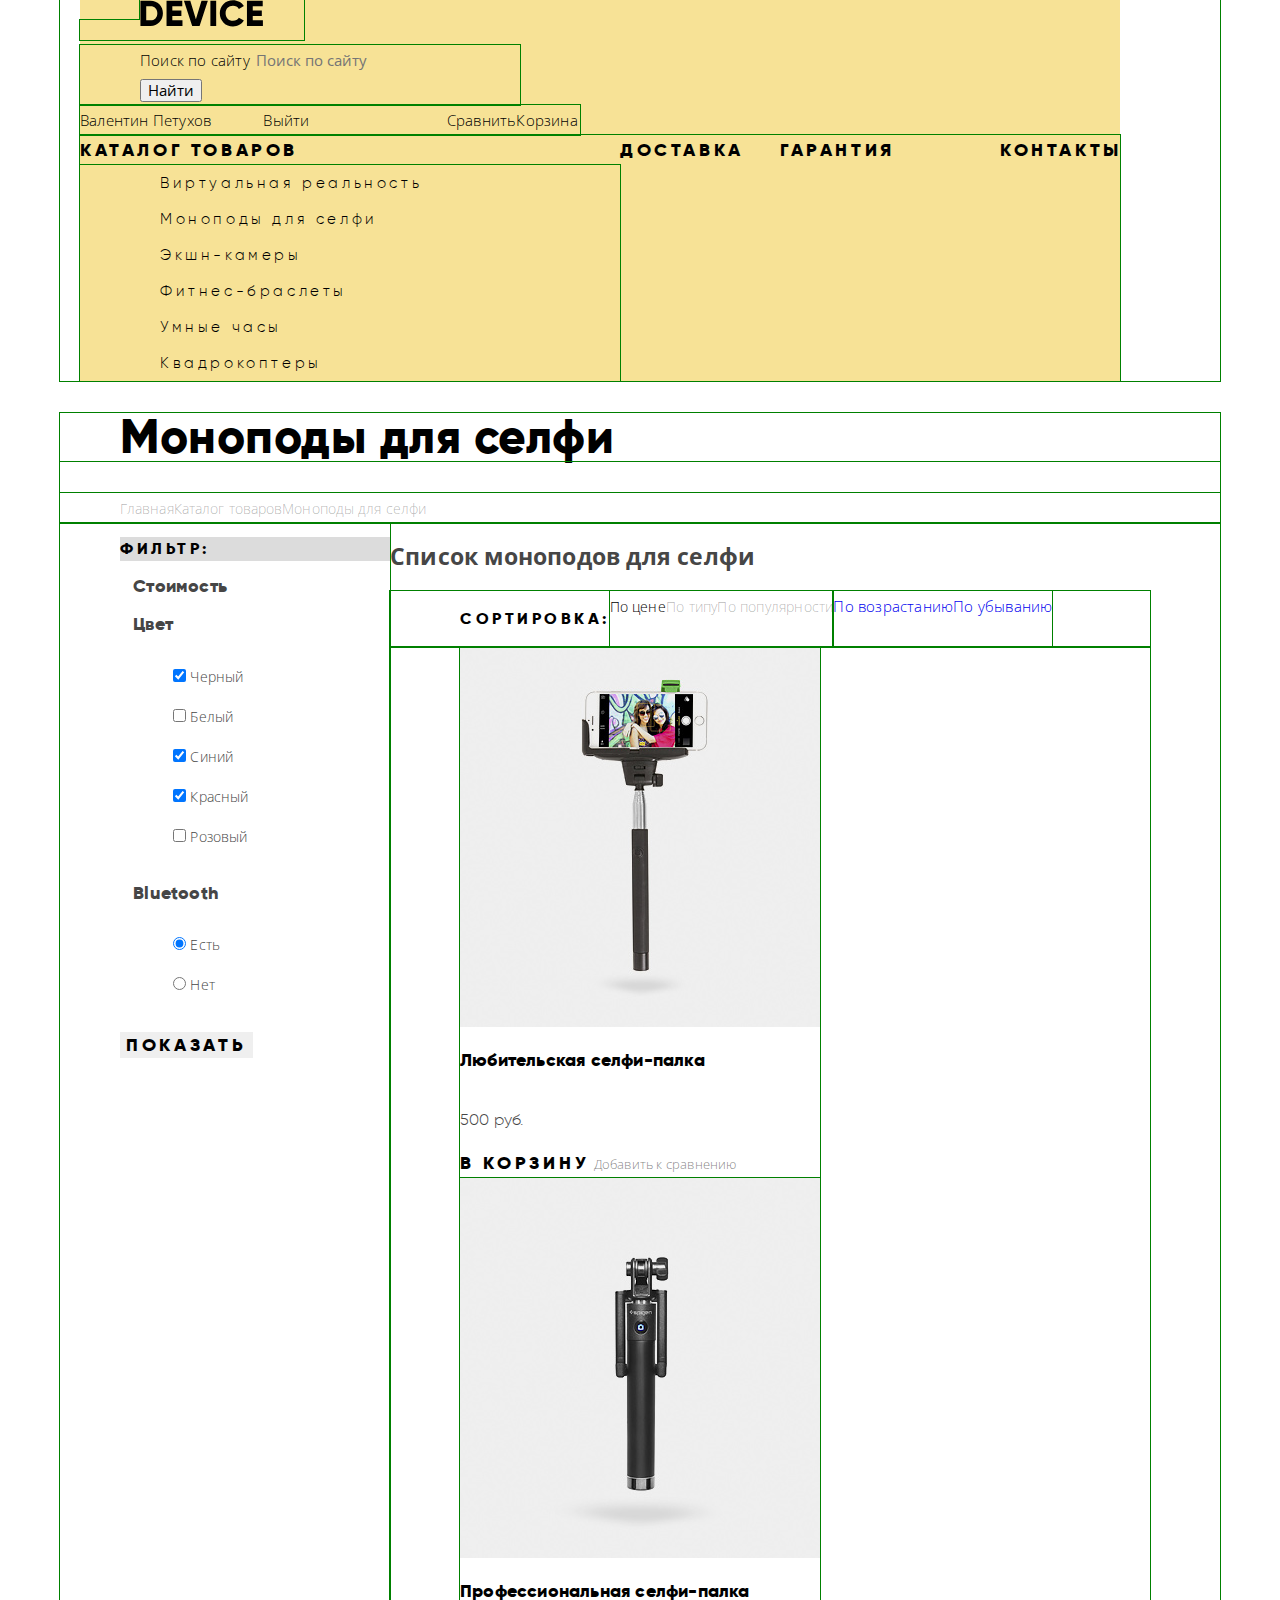
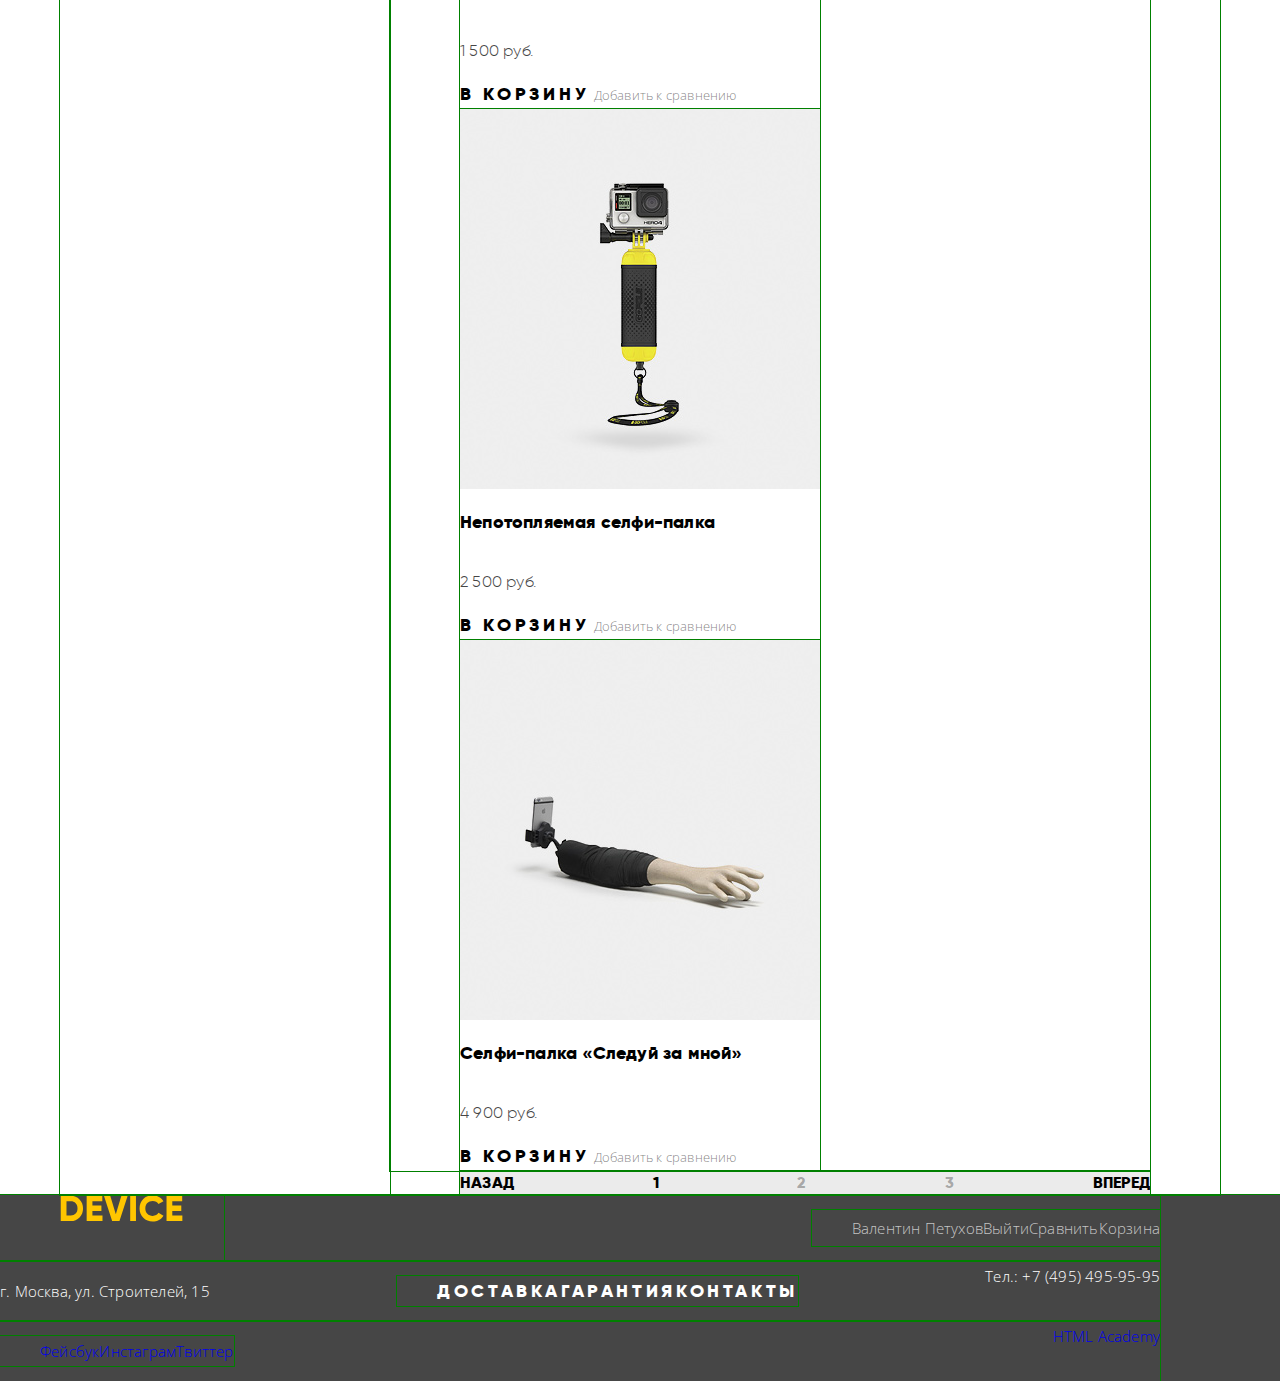
==== commit d2f6eadf: "Добавляет сетку на флексах" ====
--- a/catalog.html
+++ b/catalog.html
@@ -15,7 +15,7 @@
           <img src="img/logo-black.svg" width="164" height="36" alt="Логотип интернет-магазина Device">
         </a>
 
-        <form action="https://echo.htmlacademy.ru" method="GET">
+        <form action="https://echo.htmlacademy.ru" method="GET" class="search-form">
           <label for="search" class="visually-hidden">Поиск по сайту</label>
           <input type="search" name="search" id="search" class="search-field" placeholder="Поиск по сайту">
           <button class="btn-search" type="submit">Найти</button>
@@ -28,7 +28,7 @@
           <li class="basket-link"><a href="#">Корзина</a></li>
         </ul>
         <ul class="site-navigation">
-          <li><a href="#">Каталог товаров</a>
+          <li class="navigation-item"><a href="#">Каталог товаров</a>
             <ul class="catalog-navigation">
               <li>
                 <ul>
@@ -48,9 +48,9 @@
               </li>
             </ul>
           </li>
-          <li><a href="#">Доставка</a></li>
-          <li><a href="#">Гарантия</a></li>
-          <li><a href="#">Контакты</a></li>
+          <li class="navigation-item"><a href="#">Доставка</a></li>
+          <li class="navigation-item"><a href="#">Гарантия</a></li>
+          <li class="navigation-item"><a href="#">Контакты</a></li>
         </ul>
           
       </nav>
--- a/css/style.css
+++ b/css/style.css
@@ -14,9 +14,22 @@
     font-style: normal;
 }
 
+html {
+    -webkit-box-sizing: border-box;
+    box-sizing: border-box;
+}
+
+*,
+*::before,
+*::after {
+    -webkit-box-sizing: inherit;
+    box-sizing: inherit;
+}
+
 body {
     margin: 0;
     padding: 0;
+    min-width: 1160px;
 
     font-family: "Open Sans", Arial, sans-serif;
     font-size: 15px;
@@ -468,6 +481,315 @@
     background-color: #d9d9d9;
 }
 
-
-
-
+/* Построение сетки */
+
+.main-header {
+    width: 1160px;
+    margin: 0 auto;
+    padding: 0 20px;
+    display: flex;
+
+    outline: 1px green solid; 
+}
+
+.logo {
+    padding-left: 60px;
+
+    outline: 1px green solid; 
+}
+
+.search-form {
+    width: 440px;
+    margin-right: auto;
+    padding-left: 60px;
+
+    outline: 1px green solid; 
+}
+
+.user-navigation {
+    width: 500px;
+    margin: 0;
+    padding: 0;
+    display: flex;
+    justify-content: space-between;
+    
+    outline: 1px green solid; 
+}
+
+.user-navigation .login-link {
+    width: 260px;
+}
+
+.user-navigation .compare-link,
+.user-navigation .basket-link {
+    width: 90px;
+}
+
+.site-navigation {
+    width: 1040px;
+    margin: 0;
+    padding: 0;
+    display: flex;
+
+    outline: 1px green solid; 
+}
+
+.catalog-navigation {
+    width: 540px;
+
+    outline: 1px green solid; 
+}
+
+.navigation-item:nth-child(2) {
+    width: 160px;
+}
+
+.navigation-item:nth-child(3) {
+    width: 120px;
+}
+
+.navigation-item:nth-child(4) {
+    width: 120px;
+    margin-left: auto;
+}
+
+.main-content {
+    margin: 0 auto;
+}
+
+.slider {
+    width: 1160px;
+    margin: 0 auto;
+    margin-bottom: 85px;
+
+    display: flex;
+    justify-content: space-between;
+
+    outline: 1px green solid;
+}
+
+.slider-img {
+    width: 560px;
+    margin: 0;
+    padding: 0;
+
+    outline: 1px green solid;
+}
+
+.slider-item-info {
+    width: 560px;
+    margin: 0;
+    padding: 0;
+
+    outline: 1px green solid;
+}
+
+.category {
+    width: 1160px;
+    margin: 0 auto;
+    margin-bottom: 85px;
+
+    outline: 1px green solid;
+}
+
+.category-list {
+    margin: 0 auto;
+    padding: 0;
+    display: flex;
+    justify-content: space-between;
+
+    outline: 1px green solid; 
+}
+
+.category-item {
+    width: 160px;
+
+    outline: 1px green solid; 
+}
+
+.services {
+    margin-bottom: 85px;
+    display: flex;
+
+    outline: 1px green solid; 
+}
+
+.services-list {
+    width: 280px;
+    margin: 0;
+    padding: 0;
+    margin-right: 120px;
+
+    outline: 1px green solid;
+}
+
+.services-list-info {
+    margin: 0;
+    padding: 0;
+
+    outline: 1px green solid;
+}
+
+.brands {
+    width: 1160px;
+    margin: 0 auto;
+    margin-bottom: 85px;
+
+    outline: 1px green solid;
+}
+
+.brands-list {
+    margin: 0 auto;
+    padding: 0;
+    display: flex;
+    justify-content: space-between;
+
+    outline: 1px green solid; 
+}
+
+.info-wrapper {
+    width: 1160px;
+    margin: 0 auto;
+    margin-bottom: 85px;
+    display: flex;
+
+    outline: 1px green solid;
+}
+
+.info {
+    outline: 1px green solid;
+}
+
+.contacts {
+    outline: 1px green solid;
+}
+
+.main-footer {
+    margin: 0;
+    padding: 0;
+
+    outline: 1px green solid;
+}
+
+.footer-top {
+    width: 1160px;
+    display: flex;
+    justify-content: space-between;
+
+    outline: 1px green solid;
+}
+
+.user-navigation-footer {
+    display: flex;
+    outline: 1px green solid;
+}
+
+.footer-middle {
+    width: 1160px;
+    display: flex;
+    justify-content: space-between;
+
+    outline: 1px green solid;
+}
+
+.site-navigation-footer {
+    display: flex;
+    outline: 1px green solid;
+}
+
+.footer-bottom  {
+    width: 1160px;
+    display: flex;
+    justify-content: space-between;
+
+    outline: 1px green solid;
+}
+
+.footer-social {
+    display: flex;
+    outline: 1px green solid;
+}
+
+.container {
+    width: 1160px;
+    margin: 0 auto;
+
+    outline: 1px green solid;
+}
+
+.catalog-wrapper {
+    display: flex;
+
+    outline: 1px green solid;
+}
+
+.page-title{
+    padding-left: 60px;
+
+    outline: 1px green solid;
+}
+
+.breadcrumbs {
+    margin: 0;
+    padding: 0;
+    padding-left: 60px;
+    display: flex;
+
+    outline: 1px green solid;
+}
+
+.filters {
+   width: 330px; 
+   padding-left: 60px;
+
+   outline: 1px green solid;
+}
+
+.user-sort {
+    margin: 0;
+    padding: 0;
+    padding-left: 70px;
+    display: flex;
+
+    outline: 1px green solid;
+}
+
+.sorting-list,
+.result-arrows {
+    margin: 0;
+    padding: 0;
+    display: flex;
+
+    outline: 1px green solid;
+}
+
+.product-list {
+    width: 760px;
+    margin: 0;
+    padding: 0;
+    padding-left: 70px;
+    display: flex;
+    flex-wrap: wrap;
+    justify-content: space-between;
+
+    outline: 1px green solid;
+}
+
+.product-item {
+    display: flex;
+    flex-direction: column;
+
+    outline: 1px green solid;
+}
+
+.pagination-list {
+    margin: 0;
+    margin-left: 70px;
+    padding: 0;
+    display: flex;
+    justify-content: space-between;
+
+    outline: 1px green solid;
+}
+
+
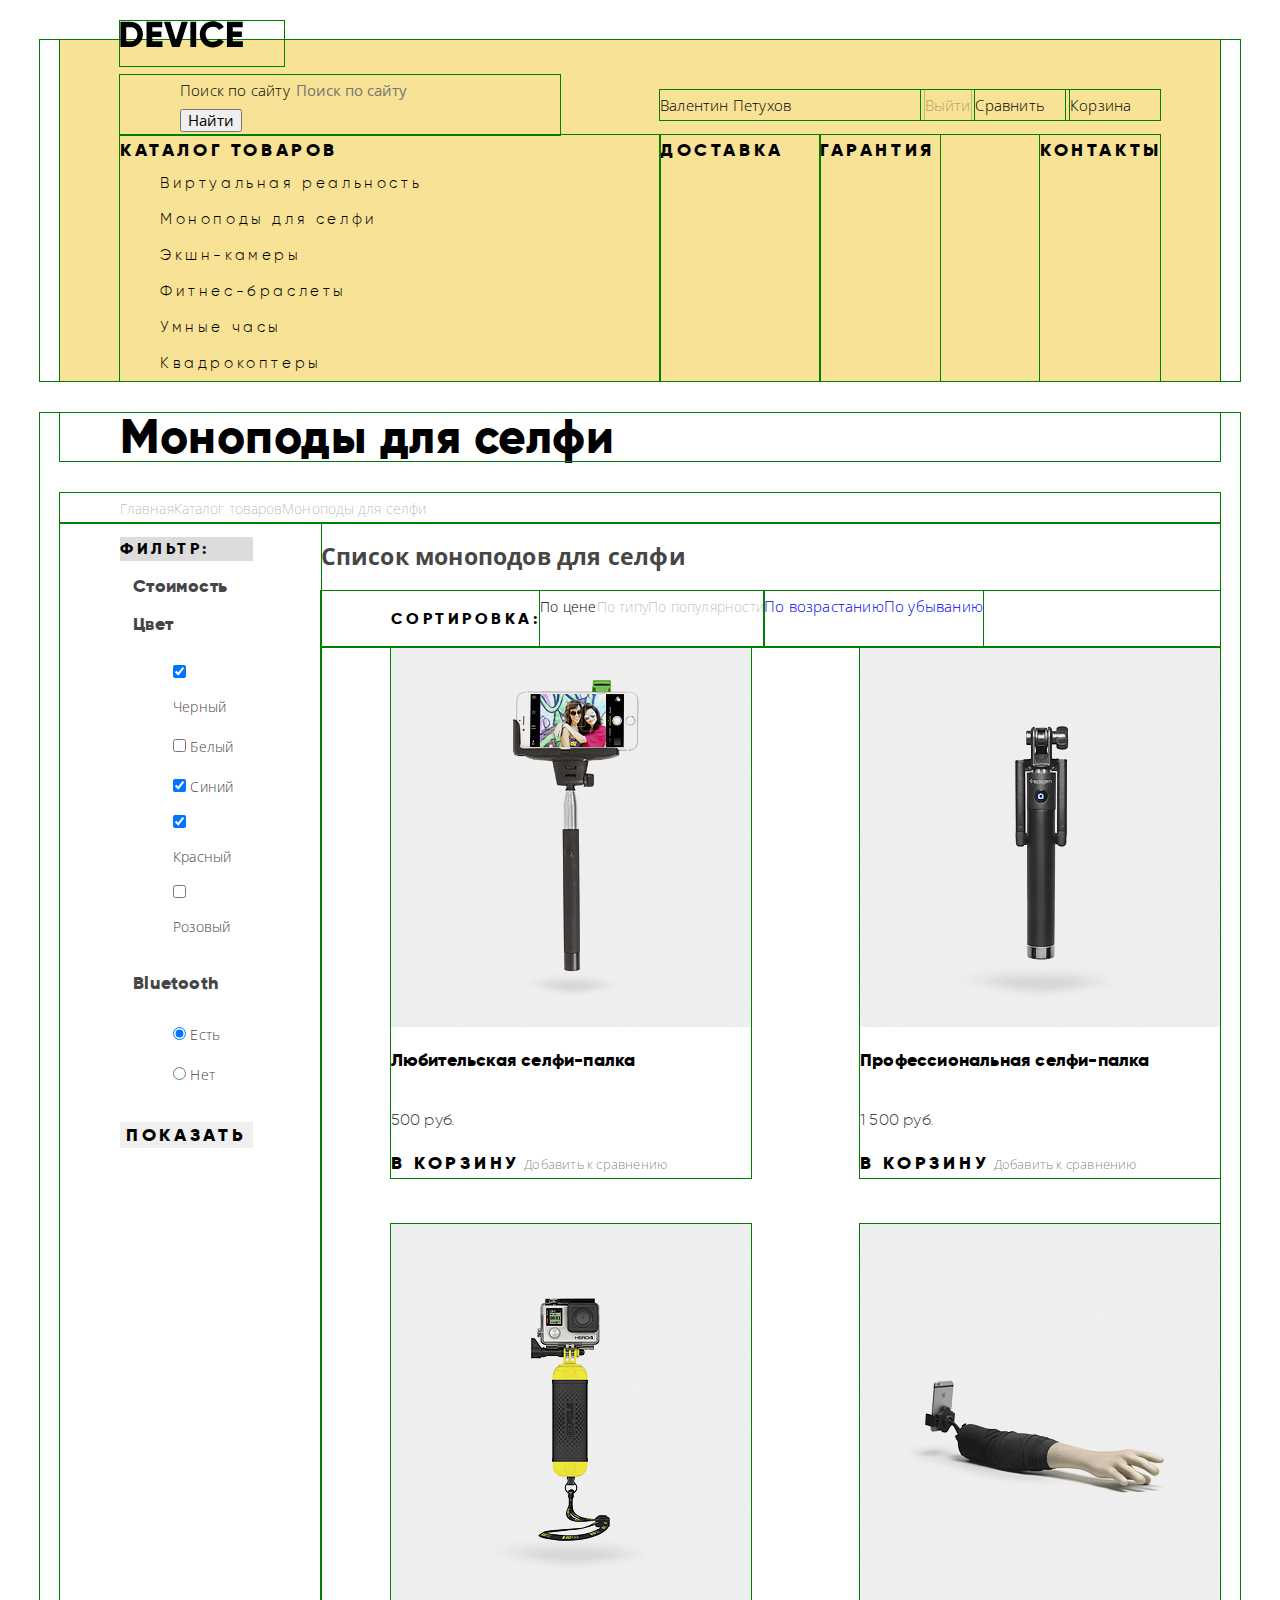
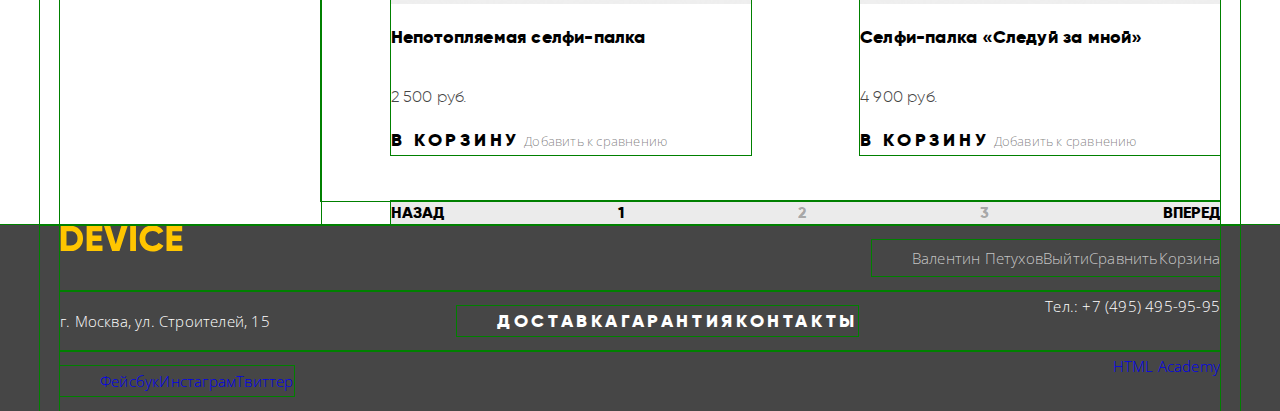
==== commit 4c45af6e: "Корректировка сетки" ====
--- a/catalog.html
+++ b/catalog.html
@@ -9,51 +9,75 @@
   </head>
   <body>
 
-    <header class="main-header">
-      <nav class="main-navigation">
-        <a href="index.html" class="logo">
-          <img src="img/logo-black.svg" width="164" height="36" alt="Логотип интернет-магазина Device">
-        </a>
-
-        <form action="https://echo.htmlacademy.ru" method="GET" class="search-form">
-          <label for="search" class="visually-hidden">Поиск по сайту</label>
-          <input type="search" name="search" id="search" class="search-field" placeholder="Поиск по сайту">
-          <button class="btn-search" type="submit">Найти</button>
-        </form>
-
-        <ul class="user-navigation">
-          <li class="login-link"><a href="#">Валентин Петухов</a></li>
-          <li class="login-link"><a href="#">Выйти</a></li>
-          <li class="compare-link"><a href="#">Сравнить</a></li>
-          <li class="basket-link"><a href="#">Корзина</a></li>
-        </ul>
-        <ul class="site-navigation">
-          <li class="navigation-item"><a href="#">Каталог товаров</a>
-            <ul class="catalog-navigation">
-              <li>
-                <ul>
-                  <li><a href="#">Виртуальная реальность</a></li>
-                  <li><a>Моноподы для селфи</a></li>
-                  <li><a href="#">Экшн-камеры</a></li>
-                </ul>
-              <li>
-                <ul>
-                  <li><a href="#">Фитнес-браслеты</a></li>
-                  <li><a href="#">Умные часы</a></li>
-                </ul>
-              <li>
-                <ul>
-                  <li><a href="#">Квадрокоптеры</a></li>
-                </ul>
+    <header>
+      <div class="container">
+        <div class="main-header">
+          <a href="index.html" class="logo">
+            <img src="img/logo-black.svg" width="164" height="36" alt="Логотип интернет-магазина Device">
+          </a>
+          <nav class="main-navigation">
+            <form action="https://echo.htmlacademy.ru" method="GET" class="search-form">
+              <label for="search" class="visually-hidden">Поиск по сайту</label>
+              <input type="search" name="search" id="search" class="search-field" placeholder="Поиск по сайту">
+              <button class="btn-search" type="submit">Найти</button>
+            </form>
+            <ul class="user-navigation">
+              <li class="user-navigation-link login-link">
+                <a href="#">Валентин Петухов</a>
+              </li>
+              <li class="user-navigation-link logout-link">
+                <a href="#">Выйти</a>
+              </li>
+              <li class="user-navigation-link compare-link">
+                <a href="#">Сравнить</a>
+              </li>
+              <li class="user-navigation-link basket-link">
+                <a href="#">Корзина</a>
               </li>
             </ul>
-          </li>
-          <li class="navigation-item"><a href="#">Доставка</a></li>
-          <li class="navigation-item"><a href="#">Гарантия</a></li>
-          <li class="navigation-item"><a href="#">Контакты</a></li>
-        </ul>
-          
-      </nav>
+            <ul class="site-navigation">
+              <li class="navigation-item">
+                <a href="#">Каталог товаров</a>
+                <div class="catalog-navigation">
+                  <ul>
+                    <li>
+                      <a href="#">Виртуальная реальность</a>
+                    </li>
+                    <li>
+                      <a>Моноподы для селфи</a>
+                    </li>
+                    <li>
+                      <a href="#">Экшн-камеры</a>
+                    </li>
+                  </ul>
+                  <ul>
+                    <li>
+                      <a href="#">Фитнес-браслеты</a>
+                    </li>
+                    <li>
+                      <a href="#">Умные часы</a>
+                    </li>
+                  </ul>
+                  <ul>
+                    <li>
+                      <a href="#">Квадрокоптеры</a>
+                    </li>
+                  </ul>
+                </div>
+              </li>
+              <li class="navigation-item">
+                <a href="#">Доставка</a>
+              </li>
+              <li class="navigation-item">
+                <a href="#">Гарантия</a>
+              </li>
+              <li class="navigation-item">
+                <a href="#">Контакты</a>
+              </li>
+            </ul>
+          </nav>
+        </div>
+      </div>
     </header>
 
     <main class="main-content">
@@ -61,9 +85,15 @@
         <h1 class="page-title">Моноподы для селфи</h1>
         
         <ul class="breadcrumbs">
-          <li><a href="index.html">Главная</a></li>
-          <li><a href="#">Каталог товаров</a></li>
-          <li><a class="current">Моноподы для селфи</a></li>
+          <li>
+            <a href="index.html">Главная</a>
+          </li>
+          <li>
+            <a href="#">Каталог товаров</a>
+          </li>
+          <li>
+            <a class="current">Моноподы для селфи</a>
+          </li>
         </ul>
 
         <div class="catalog-wrapper">
@@ -122,13 +152,27 @@
             <section class="user-sort">
               <p class="section-title">Сортировка:</p>
               <ul class="sorting-list">
-                <li class="sorting-item sorting-active"><a href="#">По цене</a></li>
-                <li class="sorting-item"><a href="#">По типу</a></li>
-                <li class="sorting-item"><a href="#">По популярности</a></li>
+                <li class="sorting-item sorting-active">
+                  <a href="#">По цене</a>
+                </li>
+                <li class="sorting-item">
+                  <a href="#">По типу</a>
+                </li>
+                <li class="sorting-item">
+                  <a href="#">По популярности</a>
+                </li>
               </ul>
               <ul class="result-arrows">
-                <li><a class="arrow-up" href="#"><span class="visually-hidden">По возрастанию</span></a></li>
-                <li><a class="arrow-down" href="#"><span class="visually-hidden">По убыванию</span></a></li>
+                <li>
+                  <a class="arrow-up" href="#">
+                    <span class="visually-hidden">По возрастанию</span>
+                  </a>
+                </li>
+                <li>
+                  <a class="arrow-down" href="#">
+                    <span class="visually-hidden">По убыванию</span>
+                  </a>
+                </li>
               </ul>
             </section>
 
@@ -147,12 +191,12 @@
               <li class="product-item">
                 <img src="img/item-2.jpg" width="360" height="380" alt="Профессиональная селфи-палка">
                 <h3>
-                    <a href="#" class="product-name">Профессиональная селфи-палка</a>
+                  <a href="#" class="product-name">Профессиональная селфи-палка</a>
                 </h3>
                 <p class="product-price">1 500 руб.</p>
                 <div class="hidden">
-                    <a href=# class="btn-yellow">В корзину</a>
-                    <a href=# class="btn-gray">Добавить к сравнению</a>
+                  <a href=# class="btn-yellow">В корзину</a>
+                  <a href=# class="btn-gray">Добавить к сравнению</a>
                 </div>
               </li>
               <li class="product-item">
@@ -162,8 +206,8 @@
                 </h3>
                 <p class="product-price">2 500 руб.</p>
                 <div class="hidden">
-                    <a href=# class="btn-yellow">В корзину</a>
-                    <a href=# class="btn-gray">Добавить к сравнению</a>
+                  <a href=# class="btn-yellow">В корзину</a>
+                  <a href=# class="btn-gray">Добавить к сравнению</a>
                 </div>
               </li>
               <li class="product-item">
@@ -173,17 +217,27 @@
                 </h3>
                 <p class="product-price">4 900 руб.</p>
                 <div class="hidden">
-                    <a href=# class="btn-yellow">В корзину</a>
-                    <a href=# class="btn-gray">Добавить к сравнению</a>
+                  <a href=# class="btn-yellow">В корзину</a>
+                  <a href=# class="btn-gray">Добавить к сравнению</a>
                 </div>
               </li>
             </ul>
             <ul class="pagination-list">
-              <li class="pagination-nav back"><a>Назад</a></li>
-              <li class="pagination-item-current"><a>1</a></li>
-              <li class="pagination-item"><a href="#">2</a></li>
-              <li class="pagination-item"><a href="#">3</a></li>
-              <li class="pagination-nav next"><a href="#">Вперед</a></li>
+              <li class="pagination-nav back">
+                <a>Назад</a>
+              </li>
+              <li class="pagination-item-current">
+                <a>1</a>
+              </li>
+              <li class="pagination-item">
+                <a href="#">2</a>
+              </li>
+              <li class="pagination-item">
+                <a href="#">3</a>
+              </li>
+              <li class="pagination-nav next">
+                <a href="#">Вперед</a>
+              </li>
             </ul>  
           </section>
         </div>
@@ -191,33 +245,55 @@
     </main>  
 
     <footer class="main-footer">
-      <div class="footer-top">
-        <a class="logo">
-          <img src="img/logo-yellow.svg" width="164" height="36" alt="Логотип интернет-магазина Device">
-        </a>
-        <ul class="user-navigation-footer">
-          <li class="login-link"><a href="#">Валентин Петухов</a></li>
-          <li class="login-link"><a href="#">Выйти</a></li>
-          <li class="compare-link"><a href="#">Сравнить</a></li>
-          <li class="basket-link"><a href="#">Корзина</a></li>
-        </ul>
-      </div>
-      <div class="footer-middle">
-        <p class="footer-address">г. Москва, ул. Строителей, 15</p>
-        <ul class="site-navigation-footer">
-          <li><a href="#">Доставка</a></li>
-          <li><a href="#">Гарантия</a></li>
-          <li><a href="#">Контакты</a></li>
-        </ul>
-        <a href="tel:+74954959595" class="footer-phone">Тел.: +7 (495) 495-95-95</a>
-      </div>
-      <div class="footer-bottom">
-        <ul class="footer-social">
-          <li><a class="social-button fb" href="#">Фейсбук</a></li>
-          <li><a class="social-button instagram" href="#">Инстаграм</a></li>
-          <li><a class="social-button tw" href="#">Твиттер</a></li>
-        </ul>
-        <a class="footer-copyright" href="https://htmlacademy.ru/intensive/htmlcss" target="_blank">HTML Academy</a>
+      <div class="container">
+        <div class="footer-top">
+          <a class="logo">
+            <img src="img/logo-yellow.svg" width="164" height="36" alt="Логотип интернет-магазина Device">
+          </a>
+          <ul class="user-navigation-footer">
+            <li class="login-link">
+              <a href="#">Валентин Петухов</a>
+            </li>
+            <li class="login-link">
+              <a href="#">Выйти</a>
+            </li>
+            <li class="compare-link">
+              <a href="#">Сравнить</a>
+            </li>
+            <li class="basket-link">
+              <a href="#">Корзина</a>
+            </li>
+          </ul>
+        </div>
+        <div class="footer-middle">
+          <p class="footer-address">г. Москва, ул. Строителей, 15</p>
+          <ul class="site-navigation-footer">
+            <li>
+              <a href="#">Доставка</a>
+            </li>
+            <li>
+              <a href="#">Гарантия</a>
+            </li>
+            <li>
+              <a href="#">Контакты</a>
+            </li>
+          </ul>
+          <a href="tel:+74954959595" class="footer-phone">Тел.: +7 (495) 495-95-95</a>
+        </div>
+        <div class="footer-bottom">
+          <ul class="footer-social">
+            <li>
+              <a class="social-button fb" href="#">Фейсбук</a>
+            </li>
+            <li>
+              <a class="social-button instagram" href="#">Инстаграм</a>
+            </li>
+            <li>
+              <a class="social-button tw" href="#">Твиттер</a>
+            </li>
+          </ul>
+          <a class="footer-copyright" href="https://htmlacademy.ru/intensive/htmlcss" target="_blank">HTML Academy</a>
+        </div>
       </div>
     </footer>
   </body>
--- a/css/style.css
+++ b/css/style.css
@@ -29,7 +29,7 @@
 body {
     margin: 0;
     padding: 0;
-    min-width: 1160px;
+    min-width: 1200px;
 
     font-family: "Open Sans", Arial, sans-serif;
     font-size: 15px;
@@ -45,9 +45,24 @@
     text-decoration: none;
 }
 
-.main-navigation {
+/* .main-navigation {
     color: #000000;
     background-color: #f7e296;
+} */
+
+.main-header {
+    color: #000000;
+    background-color: #f7e296;
+}
+
+.main-header a.logo:hover {
+    opacity: 0.6;
+    cursor: pointer;
+}
+
+.main-header a.logo:active {
+    opacity: 0.3;
+    cursor: pointer;
 }
 
 .search-field {
@@ -331,6 +346,12 @@
 
 h2.section-title {
     background-color: #dcdcdc;  
+    position: relative;
+}
+
+.section-title::before  {
+    position: absolute;
+    content: ""
 }
 
 .color-choice,
@@ -483,24 +504,52 @@
 
 /* Построение сетки */
 
-.main-header {
+/* .main-header {
     width: 1160px;
     margin: 0 auto;
     padding: 0 20px;
     display: flex;
 
     outline: 1px green solid; 
-}
-
-.logo {
+} */
+
+.container {
+    width: 1200px;
+    padding: 0 20px;
+    margin: 0 auto;
+
+    outline: 1px green solid; 
+}
+
+.main-header {
+    position: relative;
     padding-left: 60px;
-
-    outline: 1px green solid; 
+    padding-right: 60px;
+    padding-top: 35px;
+    margin-top: 40px; 
+    min-height: 186px;
+
+    outline: 1px green solid; 
+}
+
+.main-header a.logo {
+    display: block;
+    position: absolute;
+    top: -19px;
+
+    outline: 1px green solid; 
+}
+
+.main-navigation {
+    display: flex;
+    flex-wrap: wrap;
+    justify-content: space-between;
+    align-items: center;
 }
 
 .search-form {
     width: 440px;
-    margin-right: auto;
+    /* margin-right: auto; */
     padding-left: 60px;
 
     outline: 1px green solid; 
@@ -512,45 +561,66 @@
     padding: 0;
     display: flex;
     justify-content: space-between;
+    align-items: center;
+    flex-wrap: wrap;
     
     outline: 1px green solid; 
 }
 
 .user-navigation .login-link {
     width: 260px;
+
+    outline: 1px green solid; 
+}
+
+.user-navigation .logout-link {
+    opacity: 0.3;
+
+    outline: 1px green solid; 
 }
 
 .user-navigation .compare-link,
 .user-navigation .basket-link {
     width: 90px;
+
+    outline: 1px green solid; 
 }
 
 .site-navigation {
-    width: 1040px;
-    margin: 0;
-    padding: 0;
-    display: flex;
-
-    outline: 1px green solid; 
-}
-
-.catalog-navigation {
+    /* width: 1040px; */
+    width: 100%;
+    margin: 0;
+    padding: 0;
+    display: flex;
+    flex-wrap: wrap;
+
+    outline: 1px green solid; 
+}
+
+.navigation-item:first-child{
     width: 540px;
+    position: relative;
 
     outline: 1px green solid; 
 }
 
 .navigation-item:nth-child(2) {
     width: 160px;
+
+    outline: 1px green solid; 
 }
 
 .navigation-item:nth-child(3) {
     width: 120px;
+
+    outline: 1px green solid; 
 }
 
 .navigation-item:nth-child(4) {
     width: 120px;
     margin-left: auto;
+
+    outline: 1px green solid; 
 }
 
 .main-content {
@@ -558,7 +628,6 @@
 }
 
 .slider {
-    width: 1160px;
     margin: 0 auto;
     margin-bottom: 85px;
 
@@ -585,7 +654,6 @@
 }
 
 .category {
-    width: 1160px;
     margin: 0 auto;
     margin-bottom: 85px;
 
@@ -631,7 +699,6 @@
 }
 
 .brands {
-    width: 1160px;
     margin: 0 auto;
     margin-bottom: 85px;
 
@@ -648,7 +715,6 @@
 }
 
 .info-wrapper {
-    width: 1160px;
     margin: 0 auto;
     margin-bottom: 85px;
     display: flex;
@@ -672,7 +738,6 @@
 }
 
 .footer-top {
-    width: 1160px;
     display: flex;
     justify-content: space-between;
 
@@ -685,7 +750,6 @@
 }
 
 .footer-middle {
-    width: 1160px;
     display: flex;
     justify-content: space-between;
 
@@ -698,7 +762,6 @@
 }
 
 .footer-bottom  {
-    width: 1160px;
     display: flex;
     justify-content: space-between;
 
@@ -707,13 +770,6 @@
 
 .footer-social {
     display: flex;
-    outline: 1px green solid;
-}
-
-.container {
-    width: 1160px;
-    margin: 0 auto;
-
     outline: 1px green solid;
 }
 
@@ -741,6 +797,7 @@
 .filters {
    width: 330px; 
    padding-left: 60px;
+   padding-right: 68px;
 
    outline: 1px green solid;
 }
@@ -764,10 +821,10 @@
 }
 
 .product-list {
-    width: 760px;
-    margin: 0;
-    padding: 0;
-    padding-left: 70px;
+    /* width: 800px; */
+    margin: 0;
+    padding: 0;
+    padding-left: 30px;
     display: flex;
     flex-wrap: wrap;
     justify-content: space-between;
@@ -778,6 +835,9 @@
 .product-item {
     display: flex;
     flex-direction: column;
+    width: 360px;
+    margin-left: 40px;
+    margin-bottom: 46px;
 
     outline: 1px green solid;
 }
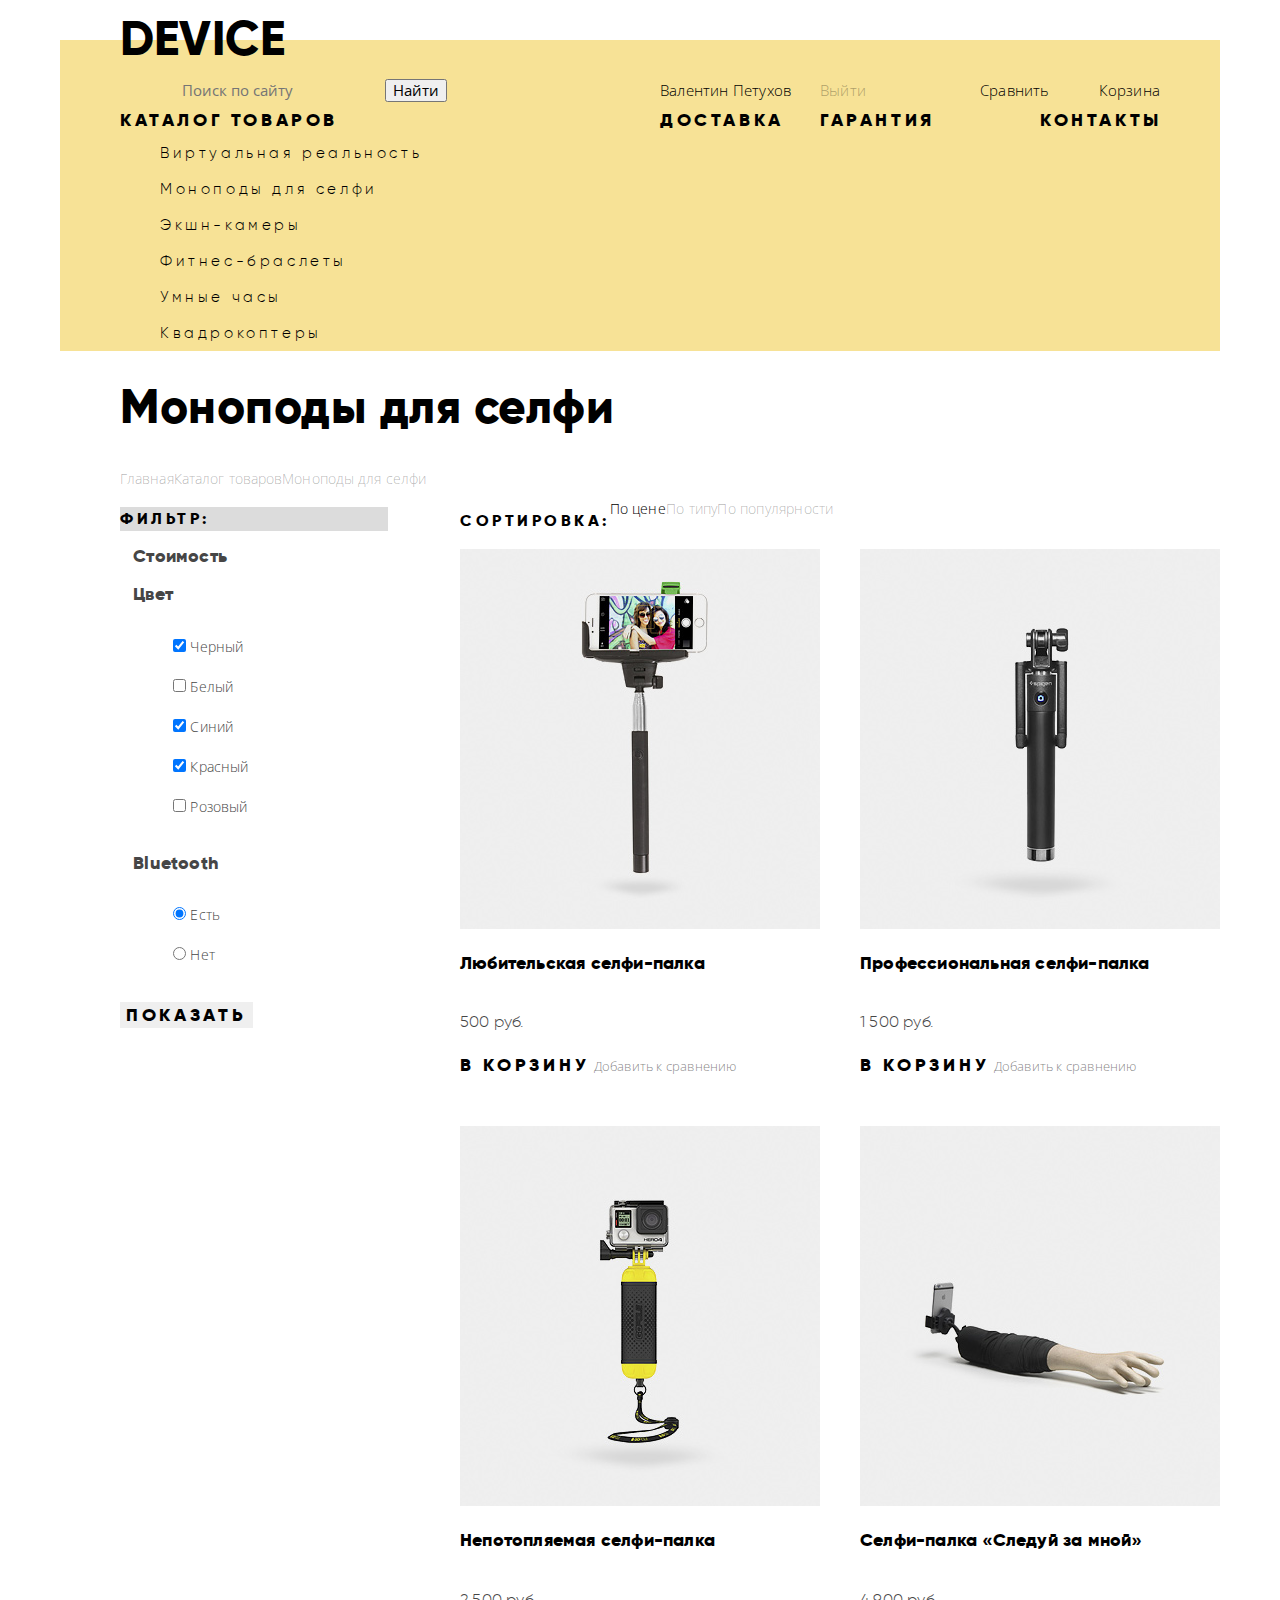
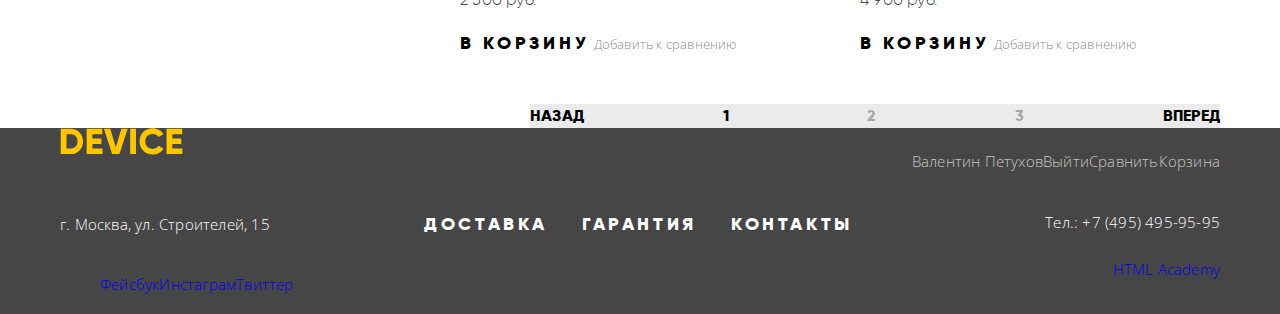
==== commit a6d37ce0: "Корректировка сетки" ====
--- a/catalog.html
+++ b/catalog.html
@@ -12,9 +12,8 @@
     <header>
       <div class="container">
         <div class="main-header">
-          <a href="index.html" class="logo">
-            <img src="img/logo-black.svg" width="164" height="36" alt="Логотип интернет-магазина Device">
-          </a>
+          <a href="index.html" class="logo">Device</a>
+            <!-- <img src="img/logo-black.svg" width="164" height="36" alt="Логотип интернет-магазина Device"> -->
           <nav class="main-navigation">
             <form action="https://echo.htmlacademy.ru" method="GET" class="search-form">
               <label for="search" class="visually-hidden">Поиск по сайту</label>
@@ -268,13 +267,13 @@
         <div class="footer-middle">
           <p class="footer-address">г. Москва, ул. Строителей, 15</p>
           <ul class="site-navigation-footer">
-            <li>
+            <li class="navigation-footer-item">
               <a href="#">Доставка</a>
             </li>
-            <li>
+            <li class="navigation-footer-item">
               <a href="#">Гарантия</a>
             </li>
-            <li>
+            <li class="navigation-footer-item">
               <a href="#">Контакты</a>
             </li>
           </ul>
--- a/css/style.css
+++ b/css/style.css
@@ -45,10 +45,21 @@
     text-decoration: none;
 }
 
-/* .main-navigation {
-    color: #000000;
-    background-color: #f7e296;
-} */
+.visually-hidden:not(:focus):not(:active) {
+  position: absolute;
+
+  width: 1px;
+  height: 1px;
+  margin: -1px;
+  border: 0;
+  padding: 0;
+
+  white-space: nowrap;
+
+  clip-path: inset(100%);
+  clip: rect(0 0 0 0);
+  overflow: hidden;
+}
 
 .main-header {
     color: #000000;
@@ -517,8 +528,6 @@
     width: 1200px;
     padding: 0 20px;
     margin: 0 auto;
-
-    outline: 1px green solid; 
 }
 
 .main-header {
@@ -528,16 +537,19 @@
     padding-top: 35px;
     margin-top: 40px; 
     min-height: 186px;
-
-    outline: 1px green solid; 
 }
 
 .main-header a.logo {
+    font-family: "Gilroy", Arial, sans-serif;
+    font-size: 48px;
+    font-weight: 800;
+    line-height: 48px;
+    color: #000000;
+    text-transform: uppercase;
+    
     display: block;
     position: absolute;
-    top: -19px;
-
-    outline: 1px green solid; 
+    top: -25px;
 }
 
 .main-navigation {
@@ -551,8 +563,6 @@
     width: 440px;
     /* margin-right: auto; */
     padding-left: 60px;
-
-    outline: 1px green solid; 
 }
 
 .user-navigation {
@@ -563,27 +573,25 @@
     justify-content: space-between;
     align-items: center;
     flex-wrap: wrap;
-    
-    outline: 1px green solid; 
 }
 
 .user-navigation .login-link {
-    width: 260px;
-
-    outline: 1px green solid; 
+    width: 160px;
 }
 
 .user-navigation .logout-link {
     opacity: 0.3;
-
-    outline: 1px green solid; 
-}
-
-.user-navigation .compare-link,
+}
+
+.user-navigation .compare-link {
+    width: 90px;
+    margin-left: auto;
+}
+
+
 .user-navigation .basket-link {
     width: 90px;
-
-    outline: 1px green solid; 
+    text-align: right;
 }
 
 .site-navigation {
@@ -593,34 +601,24 @@
     padding: 0;
     display: flex;
     flex-wrap: wrap;
-
-    outline: 1px green solid; 
 }
 
 .navigation-item:first-child{
     width: 540px;
     position: relative;
-
-    outline: 1px green solid; 
 }
 
 .navigation-item:nth-child(2) {
     width: 160px;
-
-    outline: 1px green solid; 
 }
 
 .navigation-item:nth-child(3) {
     width: 120px;
-
-    outline: 1px green solid; 
 }
 
 .navigation-item:nth-child(4) {
     width: 120px;
     margin-left: auto;
-
-    outline: 1px green solid; 
 }
 
 .main-content {
@@ -633,31 +631,23 @@
 
     display: flex;
     justify-content: space-between;
-
-    outline: 1px green solid;
 }
 
 .slider-img {
     width: 560px;
     margin: 0;
     padding: 0;
-
-    outline: 1px green solid;
 }
 
 .slider-item-info {
     width: 560px;
     margin: 0;
     padding: 0;
-
-    outline: 1px green solid;
 }
 
 .category {
     margin: 0 auto;
     margin-bottom: 85px;
-
-    outline: 1px green solid;
 }
 
 .category-list {
@@ -665,21 +655,15 @@
     padding: 0;
     display: flex;
     justify-content: space-between;
-
-    outline: 1px green solid; 
 }
 
 .category-item {
     width: 160px;
-
-    outline: 1px green solid; 
 }
 
 .services {
     margin-bottom: 85px;
     display: flex;
-
-    outline: 1px green solid; 
 }
 
 .services-list {
@@ -687,22 +671,16 @@
     margin: 0;
     padding: 0;
     margin-right: 120px;
-
-    outline: 1px green solid;
 }
 
 .services-list-info {
     margin: 0;
     padding: 0;
-
-    outline: 1px green solid;
 }
 
 .brands {
     margin: 0 auto;
     margin-bottom: 85px;
-
-    outline: 1px green solid;
 }
 
 .brands-list {
@@ -710,79 +688,75 @@
     padding: 0;
     display: flex;
     justify-content: space-between;
-
-    outline: 1px green solid; 
 }
 
 .info-wrapper {
     margin: 0 auto;
     margin-bottom: 85px;
     display: flex;
-
-    outline: 1px green solid;
-}
-
-.info {
-    outline: 1px green solid;
-}
-
-.contacts {
-    outline: 1px green solid;
 }
 
 .main-footer {
     margin: 0;
     padding: 0;
-
-    outline: 1px green solid;
 }
 
 .footer-top {
     display: flex;
     justify-content: space-between;
-
-    outline: 1px green solid;
 }
 
 .user-navigation-footer {
     display: flex;
-    outline: 1px green solid;
 }
 
 .footer-middle {
     display: flex;
     justify-content: space-between;
-
-    outline: 1px green solid;
+    flex-wrap: wrap;
 }
 
 .site-navigation-footer {
-    display: flex;
-    outline: 1px green solid;
+    margin: 0;
+    padding: 0;
+    display: flex;
+    justify-content: space-between;
+    align-self: center;
+    flex-wrap: wrap;
+    margin-right: 38px;
+}
+
+.navigation-footer-item {
+    padding: 0 17px;
+}
+
+.navigation-footer-item a:hover {
+    opacity: 0.6;
+}
+
+.navigation-footer-item a:active {
+    opacity: 0.3;
+}
+
+.footer-phone {
+    margin-top: 13px;
 }
 
 .footer-bottom  {
     display: flex;
     justify-content: space-between;
-
-    outline: 1px green solid;
 }
 
 .footer-social {
     display: flex;
-    outline: 1px green solid;
 }
 
 .catalog-wrapper {
     display: flex;
-
-    outline: 1px green solid;
 }
 
 .page-title{
     padding-left: 60px;
-
-    outline: 1px green solid;
 }
 
 .breadcrumbs {
@@ -790,25 +764,23 @@
     padding: 0;
     padding-left: 60px;
     display: flex;
-
-    outline: 1px green solid;
 }
 
 .filters {
    width: 330px; 
    padding-left: 60px;
-   padding-right: 68px;
-
-   outline: 1px green solid;
+}
+
+.catalog {
+    padding-left: 72px;
 }
 
 .user-sort {
     margin: 0;
     padding: 0;
-    padding-left: 70px;
-    display: flex;
-
-    outline: 1px green solid;
+    padding-left: 72px;
+    margin-left: -72px;
+    display: flex;
 }
 
 .sorting-list,
@@ -816,30 +788,22 @@
     margin: 0;
     padding: 0;
     display: flex;
-
-    outline: 1px green solid;
 }
 
 .product-list {
-    /* width: 800px; */
-    margin: 0;
-    padding: 0;
-    padding-left: 30px;
+    width: 760px;
+    margin: 0;
+    padding: 0;
     display: flex;
     flex-wrap: wrap;
     justify-content: space-between;
-
-    outline: 1px green solid;
 }
 
 .product-item {
     display: flex;
     flex-direction: column;
     width: 360px;
-    margin-left: 40px;
     margin-bottom: 46px;
-
-    outline: 1px green solid;
 }
 
 .pagination-list {
@@ -848,8 +812,14 @@
     padding: 0;
     display: flex;
     justify-content: space-between;
-
-    outline: 1px green solid;
-}
-
-
+}
+
+.modal-write {
+    display: none;
+}
+
+.modal-map {
+    display: none;
+}
+
+
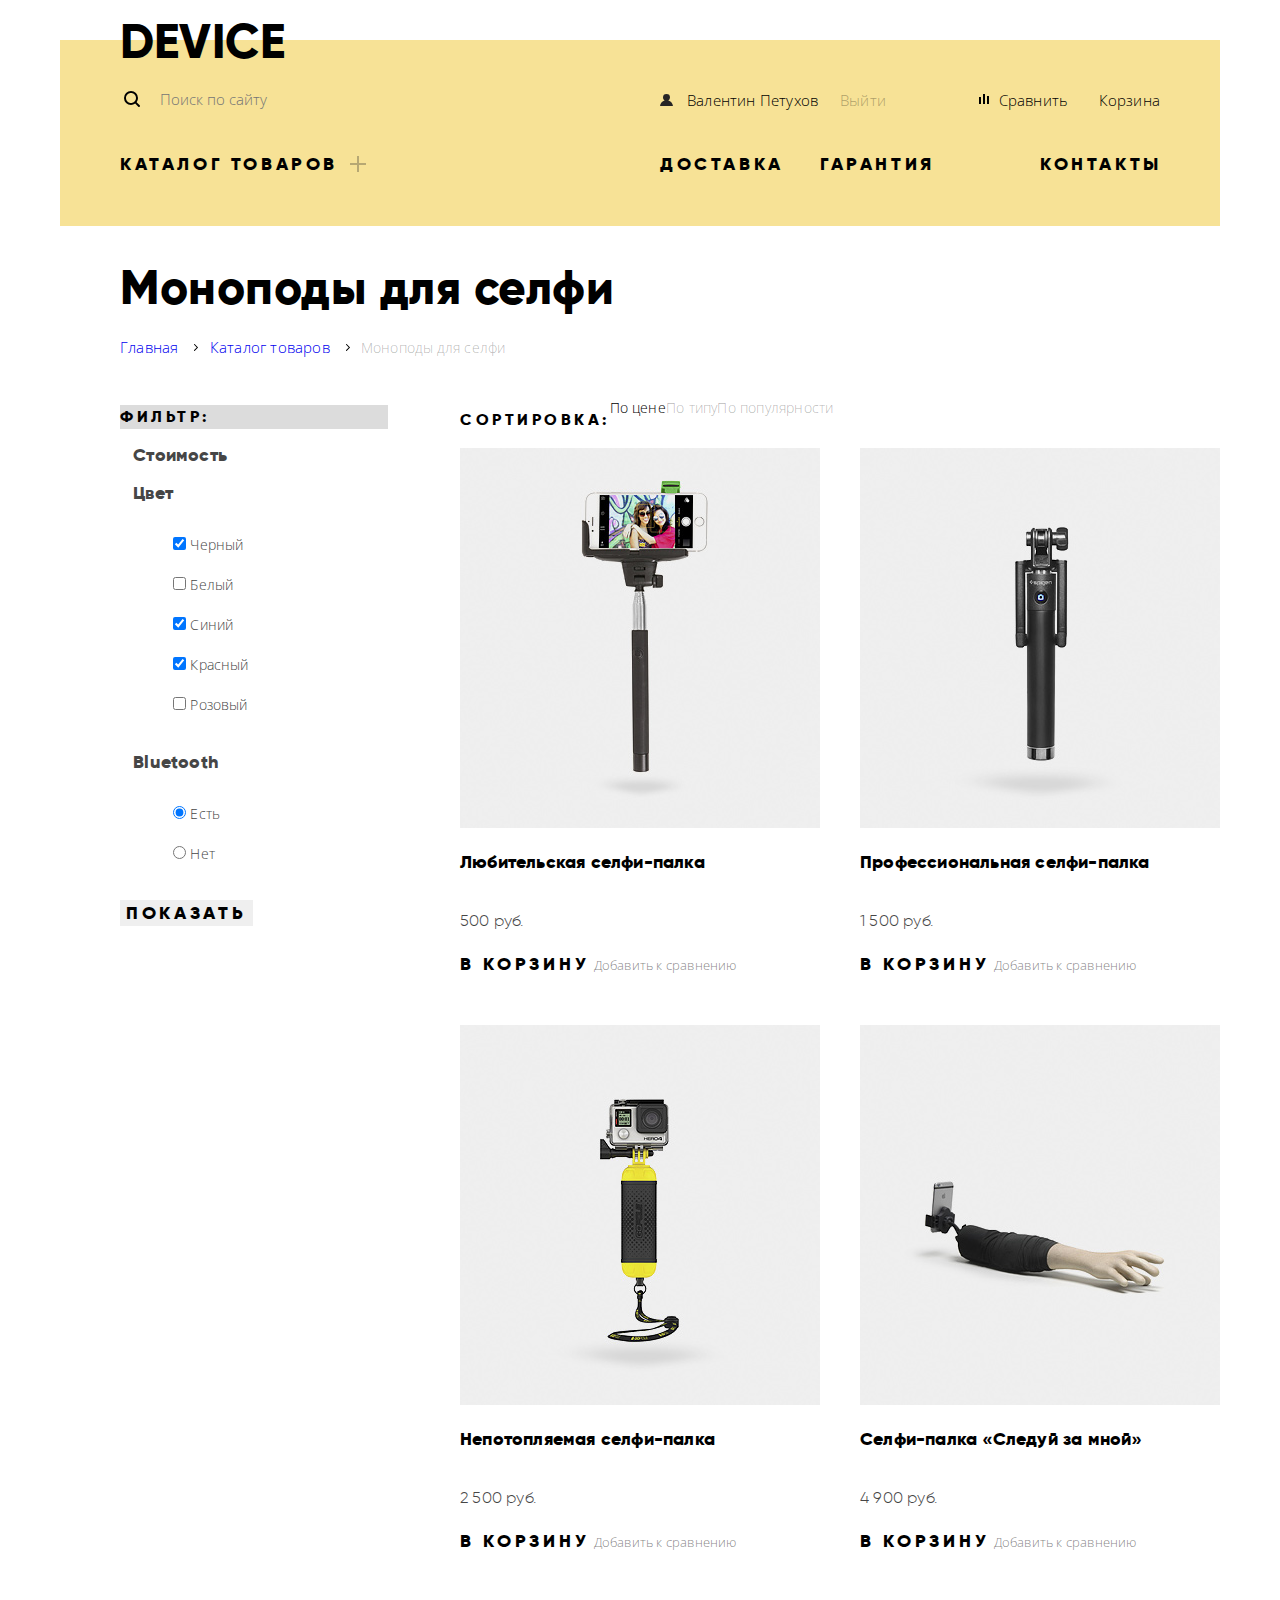
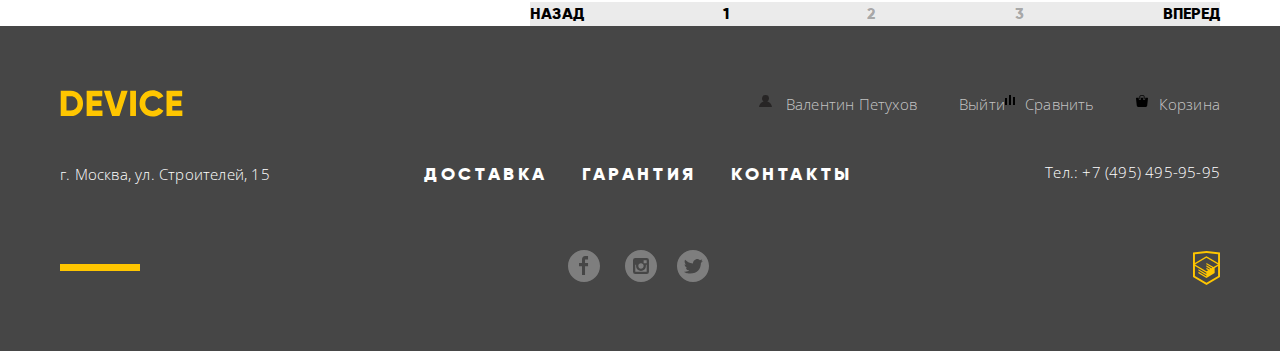
==== commit 5a1319c4: "Декоративные элементы" ====
--- a/catalog.html
+++ b/catalog.html
@@ -30,12 +30,12 @@
               <li class="user-navigation-link compare-link">
                 <a href="#">Сравнить</a>
               </li>
-              <li class="user-navigation-link basket-link">
+              <li class="user-navigation-link basket-link->
                 <a href="#">Корзина</a>
               </li>
             </ul>
             <ul class="site-navigation">
-              <li class="navigation-item">
+              <li class="navigation-item navigation-item-catalog">
                 <a href="#">Каталог товаров</a>
                 <div class="catalog-navigation">
                   <ul>
@@ -85,13 +85,13 @@
         
         <ul class="breadcrumbs">
           <li>
-            <a href="index.html">Главная</a>
+            <a class="breadcrumbs-item" href="index.html">Главная</a>
           </li>
           <li>
-            <a href="#">Каталог товаров</a>
+            <a  class="breadcrumbs-item" href="#">Каталог товаров</a>
           </li>
           <li>
-            <a class="current">Моноподы для селфи</a>
+            <a class="breadcrumbs-item-current">Моноподы для селфи</a>
           </li>
         </ul>
 
@@ -250,16 +250,16 @@
             <img src="img/logo-yellow.svg" width="164" height="36" alt="Логотип интернет-магазина Device">
           </a>
           <ul class="user-navigation-footer">
-            <li class="login-link">
+            <li class="login-link-footer">
               <a href="#">Валентин Петухов</a>
             </li>
-            <li class="login-link">
+            <li class="logout-link-footer">
               <a href="#">Выйти</a>
             </li>
-            <li class="compare-link">
+            <li class="compare-link-footer">
               <a href="#">Сравнить</a>
             </li>
-            <li class="basket-link">
+            <li class="basket-link-footer">
               <a href="#">Корзина</a>
             </li>
           </ul>
@@ -282,16 +282,16 @@
         <div class="footer-bottom">
           <ul class="footer-social">
             <li>
-              <a class="social-button fb" href="#">Фейсбук</a>
+              <a class="social-button fb" href="#"><span class="visually-hidden">Фейсбук</span></a>
             </li>
             <li>
-              <a class="social-button instagram" href="#">Инстаграм</a>
+              <a class="social-button instagram" href="#"><span class="visually-hidden">Инстаграм</span></a>
             </li>
             <li>
-              <a class="social-button tw" href="#">Твиттер</a>
+              <a class="social-button tw" href="#"><span class="visually-hidden">Твиттер</span></a>
             </li>
           </ul>
-          <a class="footer-copyright" href="https://htmlacademy.ru/intensive/htmlcss" target="_blank">HTML Academy</a>
+          <a class="footer-copyright" href="https://htmlacademy.ru/intensive/htmlcss" target="_blank"><span class="visually-hidden">HTML Academy</span></a>
         </div>
       </div>
     </footer>
--- a/css/style.css
+++ b/css/style.css
@@ -41,6 +41,11 @@
     background-color: #ffffff;
 }
 
+img {
+    max-width: 100%;
+    height: auto;
+}
+
 a {
     text-decoration: none;
 }
@@ -77,9 +82,27 @@
 }
 
 .search-field {
-    background-color: #f7e296;
+    background-color: transparent;
+    background-image: url("../img/search.svg");
+    background-repeat: no-repeat;
+    background-position: 4px center;
     border: none;
-}
+    border-bottom: 2px solid transparent;
+    
+    color: rgba(0, 0, 0, 0.3);
+    font: inherit;
+    vertical-align: top;
+}
+
+.search-field:hover {
+    color: rgba(0, 0, 0, 0.6); 
+}
+
+.search-field:focus {
+    border-bottom: 2px solid #000000;
+    color:#000000;
+}
+
 
 .user-navigation,
 .site-navigation,
@@ -92,6 +115,14 @@
     color: #000000;
 }
 
+.user-navigation a:hover {
+    color: rgba(0, 0, 0, 0.6);
+}
+
+.user-navigation a:active {
+    color: rgba(0, 0, 0, 0.3);
+}
+
 .site-navigation a {
     font-family: "Gilroy", Arial, sans-serif; 
     font-size: 18px;
@@ -123,13 +154,28 @@
     font-family: "Gilroy", Arial, sans-serif; 
     font-size: 18px;
     font-weight: 800;
+
     line-height: 24px;
     letter-spacing: 3.7px;
     color:#000000;
     text-align: center;
     text-transform: uppercase;
 
+    position: relative;
+
     border: none;
+}
+
+.button::before {
+    content: "";
+    position: absolute;
+    width: 100%;
+    height: 8px;
+    background-color: #f0c52e;
+    left:0;
+    top:35%;
+
+    z-index: -1;
 }
 
 .button:hover {
@@ -248,6 +294,16 @@
 
 .main-footer {
     background-color: #464646;
+}
+
+.main-footer a.logo:hover {
+    opacity: 0.6;
+    cursor: pointer;
+}
+
+.main-footer a.logo:active {
+    opacity: 0.3;
+    cursor: pointer;
 }
 
 .user-navigation-footer,
@@ -322,6 +378,11 @@
     letter-spacing: 0.5px;
     line-height: 48px;
     color: #000000;
+
+    padding: 0;
+    margin: 0;
+
+    margin-top: 38px;
 }
 
 .breadcrumbs {
@@ -329,7 +390,8 @@
     font: inherit;
 }
 
-.breadcrumbs a {
+.breadcrumbs-item a,
+.breadcrumbs-item-current {
     font-family: "Open Sans", Arial, sans-serif;
     font-size: 14px;
     letter-spacing: 0.1px;
@@ -337,11 +399,11 @@
     color:rgba(0,0,0,0.3);
 }
 
-.breadcrumbs a:hover {
+.breadcrumbs-item a:hover {
     color:rgba(0,0,0,0.6);
 }
 
-.breadcrumbs a:active {
+.breadcrumbs-item a:active {
     color:rgba(0,0,0,0.1);
 }
  
@@ -549,7 +611,7 @@
     
     display: block;
     position: absolute;
-    top: -25px;
+    top: -22px;
 }
 
 .main-navigation {
@@ -562,7 +624,7 @@
 .search-form {
     width: 440px;
     /* margin-right: auto; */
-    padding-left: 60px;
+    /* padding-left: 60px; */
 }
 
 .user-navigation {
@@ -577,6 +639,7 @@
 
 .user-navigation .login-link {
     width: 160px;
+    margin-right: 20px;
 }
 
 .user-navigation .logout-link {
@@ -586,8 +649,8 @@
 .user-navigation .compare-link {
     width: 90px;
     margin-left: auto;
-}
-
+    margin-right: 30px;
+}
 
 .user-navigation .basket-link {
     width: 90px;
@@ -601,6 +664,9 @@
     padding: 0;
     display: flex;
     flex-wrap: wrap;
+
+    margin-top: 25px;
+    
 }
 
 .navigation-item:first-child{
@@ -629,6 +695,8 @@
     margin: 0 auto;
     margin-bottom: 85px;
 
+    padding-right: 60px;
+
     display: flex;
     justify-content: space-between;
 }
@@ -659,6 +727,7 @@
 
 .category-item {
     width: 160px;
+    margin-bottom: 50px;
 }
 
 .services {
@@ -704,10 +773,17 @@
 .footer-top {
     display: flex;
     justify-content: space-between;
+
+    margin-bottom: 10px;
 }
 
 .user-navigation-footer {
     display: flex;
+
+    flex-wrap: wrap;
+    justify-content: space-between;
+    margin: 0;
+    padding: 0;
 }
 
 .footer-middle {
@@ -749,6 +825,8 @@
 
 .footer-social {
     display: flex;
+    padding: 0;
+    margin: 0;
 }
 
 .catalog-wrapper {
@@ -762,8 +840,29 @@
 .breadcrumbs {
     margin: 0;
     padding: 0;
-    padding-left: 60px;
-    display: flex;
+    margin-left: 60px;
+    display: flex;
+    flex-wrap: wrap;
+    justify-content: space-between;
+    align-items: center;
+    width: 385px;
+    margin-top: 20px;
+    margin-bottom: 30px;
+}
+
+.breadcrumbs-item{
+    position: relative;
+    margin-right: 6px;
+}
+
+.breadcrumbs-item::after {
+    content: "";
+    position: absolute;
+    right: -20px;
+    top: 7px;
+    width: 4px;
+    height: 7px;
+    background-image: url(../img/nav-arrow.svg)
 }
 
 .filters {
@@ -823,3 +922,442 @@
 }
 
 
+/* Декоративные элементы */
+
+.search-form {
+    position: relative;
+}
+
+.search-field {
+    width: 100%;
+    height: 49px;
+    margin: 0;
+    padding: 0;
+    padding-left: 40px;
+}
+
+.btn-search {
+    position: absolute;
+    right: 0;
+    bottom: 0;
+    width: 85px;
+    height: 49px;
+
+    visibility: hidden;
+
+    color: #000000;
+    font: inherit;
+    text-align: center;
+
+    background: transparent;
+    border: 2px solid #000000;
+
+}
+
+input[type="search"]:focus~.btn-search {
+    visibility: visible;
+}
+
+.btn-search:focus,
+.btn-search:hover {
+    color: rgb(255,255,255);
+    background-color: #000000;
+}
+
+.btn-search:active {
+    color: rgba(255,255,255,0.3);
+    background-color: #000000;
+}
+
+.user-navigation-link a {
+    position: relative;
+    display: inline-block;
+}
+
+.user-navigation-link a::before {
+    content: "";
+    position: absolute;
+    left: 0;
+    top: 9px;
+    background-repeat: no-repeat;
+}
+
+.login-link a {
+    padding-left: 27px;
+}
+
+.login-link a::before {
+    width: 13px;
+    height: 12px;
+    background-image: url("../img/user.svg");
+}
+
+.compare-link a {
+    padding-left: 20px;
+}
+
+.compare-link a::before {
+    width: 10px;
+    height: 10px;
+    background-image: url("../img/compare.svg");
+}
+
+.basket-link a {
+    padding-left: 20px;
+}
+
+.basket-link a::before {
+    width: 12px;
+    height: 12px;
+    background-image: url("../img/cart.svg");
+}
+
+.user-navigation a:hover::before {
+    opacity: 0.6;
+}
+
+.user-navigation a:active::before {
+    opacity: 0.3;
+}
+
+.navigation-item-catalog {
+    position: relative;
+}
+
+.navigation-item-catalog > a::after {
+    content: "";
+    display: inline-block;
+    position: absolute;
+    top: 7px;
+    margin-left: 12px;
+    width: 16px;
+    height: 16px;
+    background-image: url("../img/plus.svg");
+    background-repeat: no-repeat;
+    background-position: 0 0;
+    opacity: 0.3;
+}
+
+.navigation-item-catalog a:hover~.catalog-navigation {
+    visibility: visible;
+}
+
+.catalog-navigation {
+    position: absolute;
+    visibility: hidden;
+
+}
+
+
+.slider {
+    position: relative;
+    background-color: #f7e296;
+}
+
+.slider-list {
+    margin: 0;
+    padding: 0;
+    
+    list-style: none;
+}
+
+.slider-item {
+    display: none;
+}
+
+.slider-1 {
+    display: block;
+}
+
+.slider-item::before {
+    content: "";
+    position: absolute;
+    right: 50px;
+    font-family: "Gilroy", Arial, sans-serif; 
+    font-size: 179px;
+    font-weight: 800;
+    line-height: 100%;
+    color:#ffffff;
+}
+
+.slider-1::before {
+    content: "01";
+}
+
+.slider-2::before {
+    content: "02";
+}
+
+.slider-3::before {
+    content: "03";
+}
+
+.category-item a::before {
+    content: "";
+    display: block;
+    width: 160px;
+    height: 160px;
+    background-color: rgba(240,197,46,0.5);
+    background-position: center;
+    background-repeat: no-repeat;
+    margin-bottom: 34px;
+}
+
+.category-item a.category-item-vr::before {
+    background-image: url("../img/category-1.svg");
+}
+
+.category-item a.category-item-monopods::before {
+    background-image: url("../img/category-2.svg");
+}
+
+.category-item a.category-item-action::before {
+    background-image: url("../img/category-3.svg");
+}
+
+.category-item a.category-item-fitness::before {
+    background-image: url("../img/category-4.svg");
+}
+
+.category-item a.category-item-clock::before {
+    background-image: url("../img/category-5.svg");
+}
+
+.category-item a.category-item-quadrocopters::before {
+    background-image: url("../img/category-6.svg");
+}
+
+.category-item a:hover::before {
+    background-color:rgba(240,197,46,1);
+}
+
+.category-item a:active {
+    color: rgba(0, 0, 0, 0.3);
+}
+
+.brands-item a:hover::before,
+.brands-item a:focus::before {
+    content: "";
+    position: absolute;
+    width: 260px;
+    height: 100px;
+}
+
+.brand-dji a:hover::before,
+.brand-dji a:focus::before {
+    background-image: url(../img/brand-dji-hover.png);
+}
+
+.brand-sp-gadgets a:hover::before,
+.brand-sp-gadgets a:focus::before {
+    background-image: url(../img/brand-sp-gadgets-hover.png);
+}
+
+.brand-gopro a:hover::before,
+.brand-gopro a:focus::before {
+    background-image: url(../img/brand-gopro-hover.png);
+}
+
+.brand-vive a:hover::before,
+.brand-vive a:focus::before {
+    background-image: url(../img/brand-vive-hover.png);
+}
+
+.info h2,
+.contacts h2 {
+    position: relative;
+    padding-top: 53px;
+    margin-bottom: 42px;
+}
+
+.info h2::before,
+.contacts h2::before {
+    content: "";
+    position: absolute;
+    left: 0;
+    top: 0;
+    width: 80px;
+    height: 7px;
+    background-color: #000000;
+}
+
+.info p {
+    margin-bottom: 30px;
+    padding-right: 85px;
+    letter-spacing: normal;
+}
+
+.info-list {
+    list-style: none;
+    padding: 0;
+    margin: 0;
+    margin-top:70px;
+    margin-bottom: 50px;
+}
+
+.info-list li {
+    position: relative;
+    padding: 0;
+    padding-left: 35px;
+}
+
+.info-list li::before {
+    content: "";
+    position: absolute;
+    top: 15px;
+    left: 0px;
+    width: 8px;
+    height: 8px;
+    border: 2px solid #e5e5e5;
+    border-radius: 50%;
+}
+
+.info .button {
+    padding-left: 39px;
+    padding-right: 39px;
+}
+
+.contacts p {
+    margin-bottom: 39px;
+    letter-spacing: normal;
+}
+
+.contacts img {
+    display: block;
+    margin-bottom: 69px;
+}
+
+.contacts .button {
+    padding-left: 39px;
+    padding-right: 39px;
+}
+
+.main-footer {
+    padding-top: 60px;
+    padding-bottom: 66px;
+}
+
+.main-footer a.logo {
+    font-family: "Gilroy", Arial, sans-serif;
+    font-size: 48px;
+    font-weight: 800;
+    line-height: 48px;
+    color: #ffc600;
+    text-transform: uppercase;
+}
+
+.user-navigation-footer a {
+    position: relative;
+    display: inline-block;
+}
+
+.user-navigation-footer a::before {
+    content: "";
+    position: absolute;
+    left: 0;
+    top: 9px;
+    background-repeat: no-repeat;
+}
+
+.login-link-footer a {
+    padding-left: 27px;
+    margin-right: 42px;
+}
+
+.login-link-footer a::before {
+    width: 13px;
+    height: 12px;
+    background-image: url("../img/user.svg");
+}
+
+.compare-link-footer a {
+    padding-left: 20px;
+    margin-right: 41px;
+}
+
+.compare-link-footer a::before {
+    width: 10px;
+    height: 10px;
+    background-image: url("../img/compare.svg");
+}
+
+.basket-link-footer a {
+    padding-left: 23px;
+}
+
+.basket-link-footer a::before {
+    width: 12px;
+    height: 12px;
+    background-image: url("../img/cart.svg");
+}
+
+.footer-bottom{
+    margin-top:46px;
+}
+
+.footer-bottom::before {
+    content: "";
+    display: block;
+    width: 80px;
+    height: 7px;
+    background: #ffc600;
+    align-self: center
+
+}
+
+.social-button {
+    display: block;
+    width: 32px;
+    height: 32px;
+    opacity: 0.3;
+}
+
+.social-button:hover,
+.social-button:focus {
+    opacity: 0.6;
+}
+
+.social-button:active {
+    opacity: 1;
+}
+
+.fb {
+    background-image: url(../img/fb.svg);
+    background-repeat: no-repeat;
+    background-position: 0;
+    margin-right: 25px;
+    margin-left:-57px;
+}
+
+.instagram {
+    background-image: url(../img/instagram.svg);
+    background-repeat: no-repeat;
+    background-position: 0;
+    margin-right: 20px;
+}
+
+.tw {
+    background-image: url(../img/twitter.svg);
+    background-repeat: no-repeat;
+    background-position: 0;
+}
+
+.footer-copyright {
+    display: block;
+    width: 27px;
+    height: 35px;
+    background-image: url(../img/logo-html.svg);
+    background-repeat: no-repeat;
+    background-position: 0;
+}
+
+.footer-copyright:hover,
+.footer-copyright:focus {
+    opacity: 0.6;
+} 
+
+.footer-copyright:active {
+    opacity: 0.3;
+} 
+
+
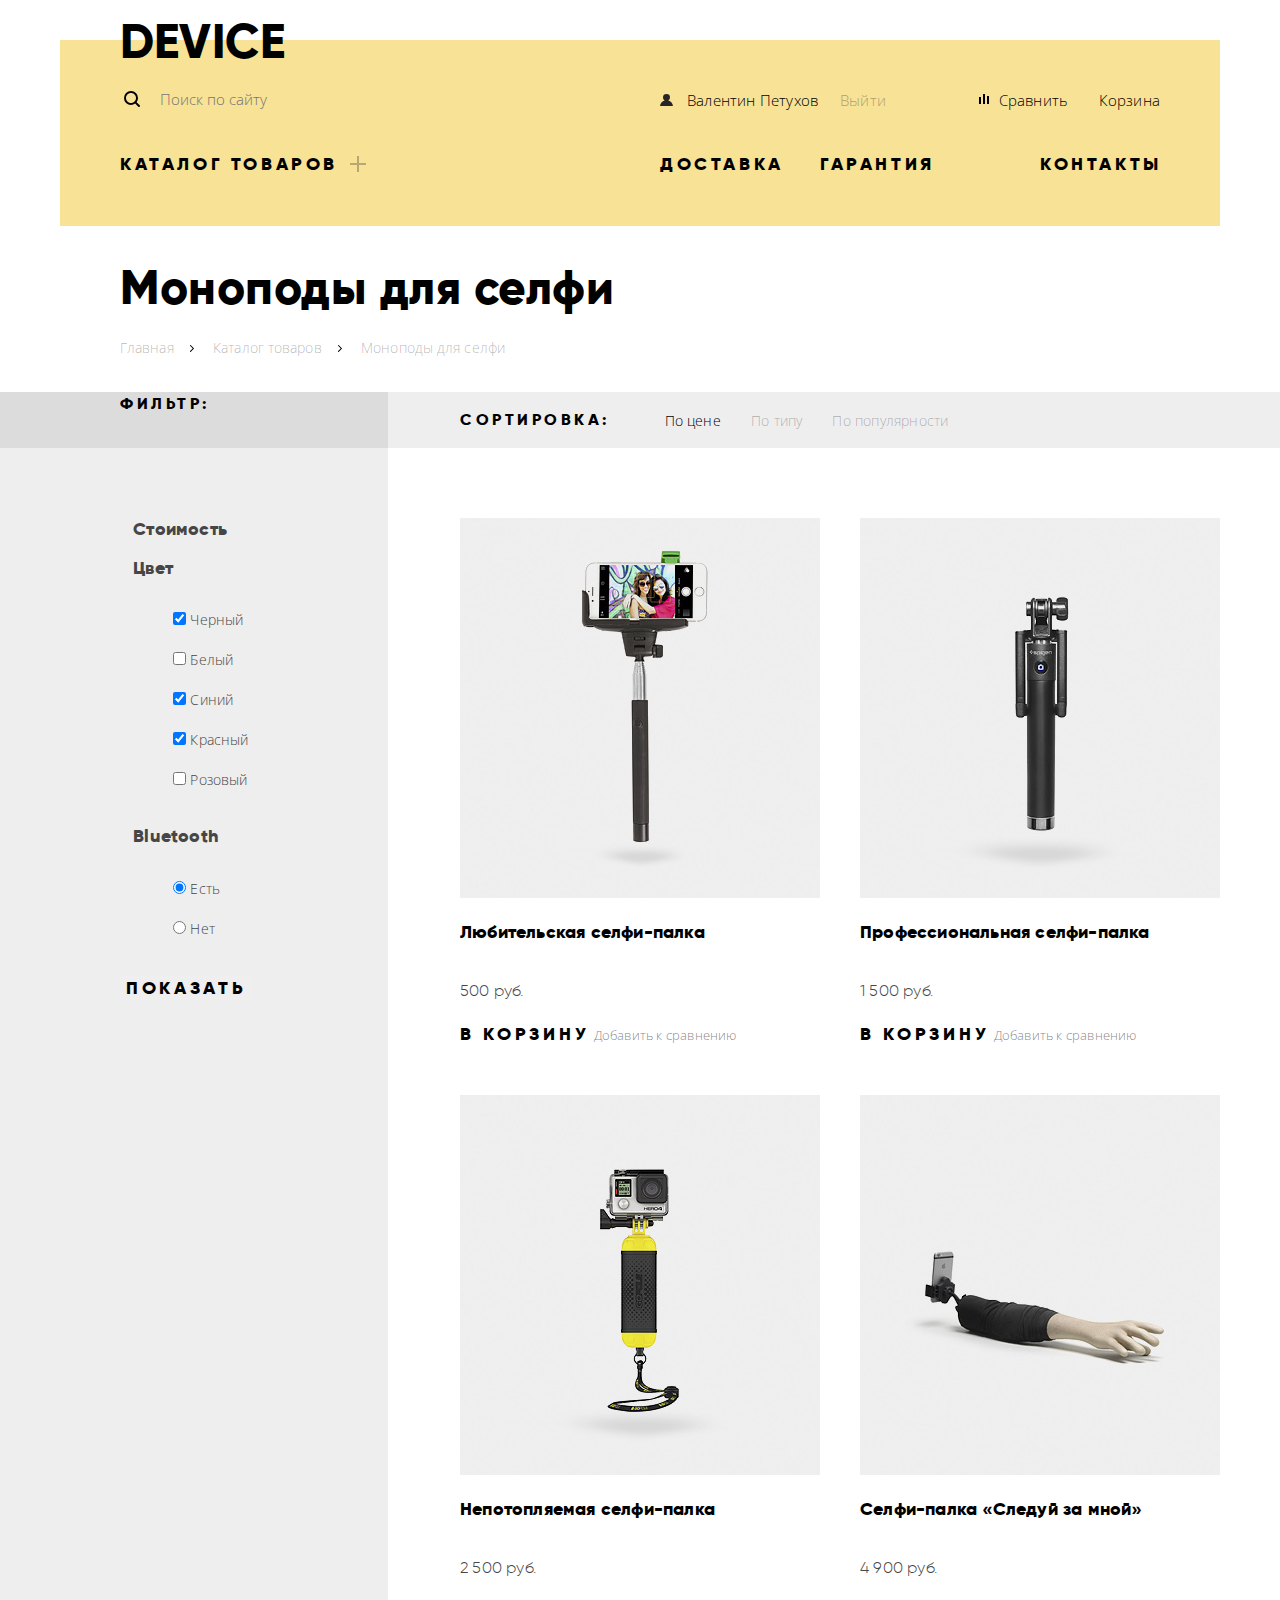
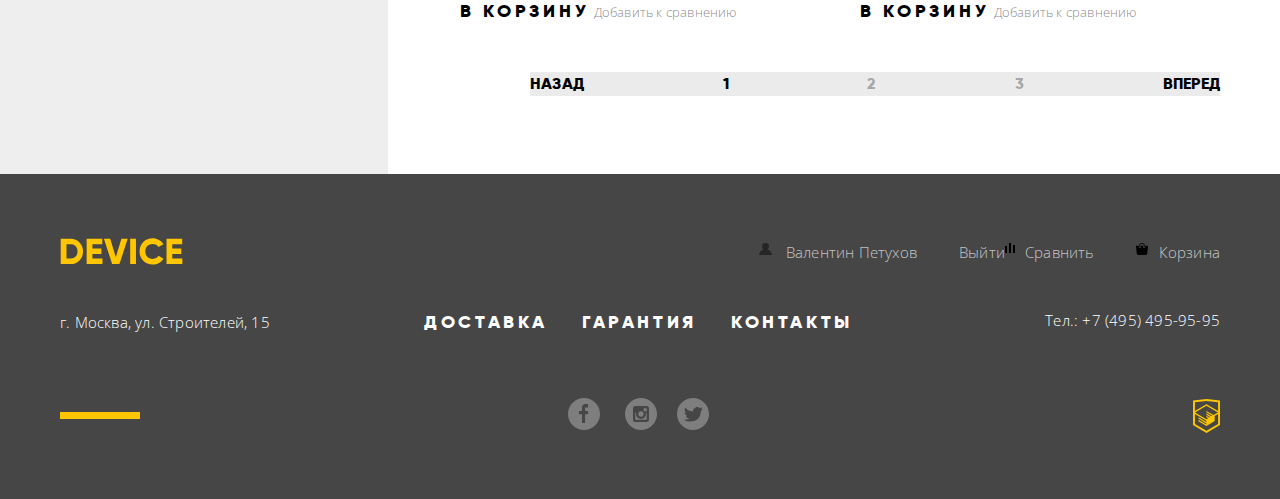
==== commit 7a260fbf: "Декоративные элементы" ====
--- a/catalog.html
+++ b/catalog.html
@@ -9,9 +9,9 @@
   </head>
   <body>
 
-    <header>
+    <header class="main-header">
       <div class="container">
-        <div class="main-header">
+        <div class="main-header-container">
           <a href="index.html" class="logo">Device</a>
             <!-- <img src="img/logo-black.svg" width="164" height="36" alt="Логотип интернет-магазина Device"> -->
           <nav class="main-navigation">
@@ -97,8 +97,8 @@
 
         <div class="catalog-wrapper">
           <section class="filters">
-            <h2 class="section-title">Фильтр:</h2>
             <form action="https://echo.htmlacademy.ru" method="GET">
+              <h2 class="section-title filter-title">Фильтр:</h2>
               <fieldset class="field-cost">
                 <legend>Стоимость</legend>
                 <!-- Здесь будет фиьтр по стоимости -->
--- a/css/style.css
+++ b/css/style.css
@@ -39,6 +39,8 @@
     color: #464646;
 
     background-color: #ffffff;
+
+    overflow-x: hidden;
 }
 
 img {
@@ -66,17 +68,17 @@
   overflow: hidden;
 }
 
-.main-header {
+.main-header-container {
     color: #000000;
     background-color: #f7e296;
 }
 
-.main-header a.logo:hover {
+.main-header-container a.logo:hover {
     opacity: 0.6;
     cursor: pointer;
 }
 
-.main-header a.logo:active {
+.main-header-container a.logo:active {
     opacity: 0.3;
     cursor: pointer;
 }
@@ -134,10 +136,13 @@
 }
 
 .catalog-navigation a {
+    font-family: "Open Sans", Arial, sans-serif;
     font-size: 15px;
     font-weight: 300;
     line-height: 36px;
     text-transform: none;
+    color: #000000;
+    letter-spacing: 0.2px;
 }
 
 .site-navigation a:hover,
@@ -164,6 +169,8 @@
     position: relative;
 
     border: none;
+    outline: none;
+
 }
 
 .button::before {
@@ -178,7 +185,8 @@
     z-index: -1;
 }
 
-.button:hover {
+.button:hover,
+.button:focus {
     background-color: #f0c52e;
 }
 
@@ -187,50 +195,6 @@
     color: rgba(0,0,0,0.3);
 }
 
-.slider-list {
-    list-style: none;
-}
-
-.slider-title {
-    font-family: "Gilroy", Arial, sans-serif; 
-    font-size: 47px;
-    font-weight: 800;
-    line-height: 56px;
-    letter-spacing: 0.5px;
-    color:#000000;
-}
-
-.slider-description {
-    font-family: "Gilroy", Arial, sans-serif; 
-    font-size: 15px;
-    font-weight: 200;
-    line-height: 30px;
-    letter-spacing: 0.2px;
-    color:#464646;
-}
-
-.slider-item-table td {
-    font-family: "Gilroy", Arial, sans-serif; 
-    font-size: 36px;
-    font-weight: 300;
-    line-height: 48px;
-    letter-spacing: 0.4px;
-    color:#000000;
-}
-
-.slider-item-table th {
-    font-family: "Gilroy", Arial, sans-serif; 
-    font-size: 13px;
-    font-weight: 300;
-    line-height: 20px;
-    letter-spacing: 0.1px;
-    color:#464646;
-}
-
-.slider-btn-list {
-    list-style: none;
-}
-
 .category-list {
     list-style: none;
 }
@@ -257,10 +221,6 @@
     background-color: #e5e5e5
 }
 
-.services-btn {
-    
-}
-
 .services-item-info h3 {
     font-family: "Gilroy", Arial, sans-serif; 
     font-size: 47px;
@@ -268,6 +228,14 @@
     line-height: 48px;
     letter-spacing: 0.5px;
     color:#000000;
+    margin: 0;
+    padding: 0;
+    margin-bottom: 32px;
+}
+
+.services-item-info p {
+    margin: 0;
+    letter-spacing: 0.5px;
 }
 
 .brands-list {
@@ -387,10 +355,10 @@
 
 .breadcrumbs {
     list-style: none;
-    font: inherit;
-}
-
-.breadcrumbs-item a,
+    /* font: inherit; */
+}
+
+.breadcrumbs-item,
 .breadcrumbs-item-current {
     font-family: "Open Sans", Arial, sans-serif;
     font-size: 14px;
@@ -417,14 +385,24 @@
     color: #000000;
 }
 
-h2.section-title {
-    background-color: #dcdcdc;  
-    position: relative;
-}
-
-.section-title::before  {
-    position: absolute;
-    content: ""
+.filter-title {
+    margin: 0;
+    position: relative;
+    margin-bottom:69px;
+
+    box-sizing: border-box;
+    min-height: 56px;
+}
+
+h2.filter-title::before  {
+    position: absolute;
+    content: "";
+    right: 0;
+    width: 100vw;
+    height:100%;
+    background-color: #dcdcdc;
+
+    z-index: -1;
 }
 
 .color-choice,
@@ -577,22 +555,13 @@
 
 /* Построение сетки */
 
-/* .main-header {
-    width: 1160px;
-    margin: 0 auto;
-    padding: 0 20px;
-    display: flex;
-
-    outline: 1px green solid; 
-} */
-
 .container {
     width: 1200px;
     padding: 0 20px;
     margin: 0 auto;
 }
 
-.main-header {
+.main-header-container {
     position: relative;
     padding-left: 60px;
     padding-right: 60px;
@@ -601,7 +570,7 @@
     min-height: 186px;
 }
 
-.main-header a.logo {
+.main-header-container a.logo {
     font-family: "Gilroy", Arial, sans-serif;
     font-size: 48px;
     font-weight: 800;
@@ -623,8 +592,6 @@
 
 .search-form {
     width: 440px;
-    /* margin-right: auto; */
-    /* padding-left: 60px; */
 }
 
 .user-navigation {
@@ -658,7 +625,6 @@
 }
 
 .site-navigation {
-    /* width: 1040px; */
     width: 100%;
     margin: 0;
     padding: 0;
@@ -666,11 +632,10 @@
     flex-wrap: wrap;
 
     margin-top: 25px;
-    
 }
 
 .navigation-item:first-child{
-    width: 540px;
+    width: 540px; 
     position: relative;
 }
 
@@ -692,30 +657,208 @@
 }
 
 .slider {
-    margin: 0 auto;
-    margin-bottom: 85px;
-
-    padding-right: 60px;
-
-    display: flex;
-    justify-content: space-between;
+    margin-bottom: 95px;
+    position: relative;
+}
+
+.slider::before {
+    content: "";
+    position: absolute;
+    left: 0;
+    top: 0;
+    width: 100%;
+    height: 112px;
+    background-color: #f7e296;
+}
+
+.slider-item {
+    display: flex;
+    align-items: flex-start;
+
+    position: relative;
+    min-height: 495px;
+}
+
+.slider-current-not {
+    display: none;
 }
 
 .slider-img {
     width: 560px;
     margin: 0;
     padding: 0;
+    padding-left: 90px;
 }
 
 .slider-item-info {
-    width: 560px;
-    margin: 0;
-    padding: 0;
+    width: 540px;
+    margin: 0;
+    padding: 0;
+    padding-left: 40px;
+
+    position: relative;
+}
+
+.slider-item-info::before {
+    content: "";
+    position: absolute;
+    left: 39px;
+    top: 41px;
+    width: 100px;
+    height: 7px;
+    background-color: #ffffff;
+
+}
+
+.slider-list {
+    list-style: none;
+    margin: 0;
+    padding: 0;
+}
+
+.slider-item::before {
+    content: "";
+    position: absolute;
+    right: 50px;
+    top: -10px;
+    font-family: "Gilroy", Arial, sans-serif; 
+    font-size: 179px;
+    font-weight: 800;
+    line-height: 100%;
+    color:#ffffff;
+    vertical-align: middle;
+
+    height: 130px;
+}
+
+.slider-1::before {
+    content: "01";
+}
+
+.slider-2::before {
+    content: "02";
+}
+
+.slider-3::before {
+    content: "03";
+}
+
+.slider-title {
+    font-family: "Gilroy", Arial, sans-serif; 
+    font-size: 47px;
+    font-weight: 800;
+    line-height: 56px;
+    letter-spacing: 0.5px;
+    color:#000000;
+
+    padding-top: 36px;
+    margin-bottom: 18px;
+    position: relative;
+}
+
+.slider-description {
+    font-family: "Gilroy", Arial, sans-serif; 
+    font-size: 15px;
+    font-weight: 200;
+    line-height: 30px;
+    letter-spacing: 0.2px;
+    color:#464646;
+}
+
+.slider-item-info .button {
+    display: inline-block;
+    width: 160px;
+    padding-left: 30px;
+    padding-right: 30px;
+    margin-bottom: 50px;
+    text-align: center;
+}
+
+.slider-item-table td {
+    font-family: "Gilroy", Arial, sans-serif; 
+    font-size: 36px;
+    font-weight: 300;
+    line-height: 48px;
+    letter-spacing: 0.4px;
+    color:#000000;
+}
+
+.slider-item-table th {
+    font-family: "Gilroy", Arial, sans-serif; 
+    font-size: 13px;
+    font-weight: 300;
+    line-height: 20px;
+    letter-spacing: 0.1px;
+    color:#464646;
+}
+
+.slider-item-table {
+    border-collapse: collapse;
+}
+
+.slider-item-table tbody {
+    display: flex;
+    flex-direction: column-reverse;
+    width: 460px;
+}
+
+.slider-item-table tr {
+    display: flex;
+    flex-wrap: wrap;
+}
+
+.slider-item-table th {
+    width: 158px;
+    padding: 0;
+    margin: 0;
+}
+
+.slider-item-table td {
+    width: 158px;
+    padding: 0;
+    margin: 0;
+    margin-bottom: 7px;
+}
+
+.slider-item-table td:nth-child(2),
+.slider-item-table th:nth-child(2) {
+    width: 140px;
+}
+
+.slider-btn-list {
+    list-style: none;
+
+    position: absolute;
+    right: 84px;
+    bottom: 130px;
+    padding: 0;
+
+    display: flex;
+    flex-wrap: wrap;
+    width: 78px;
+    justify-content: space-between;
+}
+
+.slider-button {
+    width: 10px;
+    height: 12px;
+    background-color: transparent;
+    background-image: url("../img/slider-button-empty.svg");
+    background-repeat: no-repeat;
+    background-size: contain;
+
+    outline: none;
+    border: none;
+    cursor: pointer;
+}
+
+.slider-button.active {
+    background-image: url("../img/slider-button.svg");
 }
 
 .category {
     margin: 0 auto;
-    margin-bottom: 85px;
+    margin-bottom: 181px;
 }
 
 .category-list {
@@ -731,7 +874,12 @@
 }
 
 .services {
-    margin-bottom: 85px;
+    margin-bottom: 90px;
+
+    min-height: 290px;
+}
+
+.services-container {
     display: flex;
 }
 
@@ -740,12 +888,107 @@
     margin: 0;
     padding: 0;
     margin-right: 120px;
-}
+
+    position: relative;
+    top:-20px;
+}
+
+.services-item {
+    position: relative;
+    margin-bottom: 24px;
+}
+
+.services-item-current::after {
+    content: "";
+    position: absolute;
+    top:-80px;
+    right: -5px;
+    width:7px;
+    height: 320px;
+    background-color: #000000;
+}
+
+.services-btn {
+    display: block;
+    width: 160px;
+    border: none;
+    background: none;
+
+    font-family: "Gilroy", Arial, sans-serif; 
+    font-size: 18px;
+    font-weight: 800;
+    letter-spacing: 3.6px;
+    line-height: 24px;
+    color: #000000;
+    text-transform: uppercase;
+    text-align: center;
+
+    cursor: pointer;
+}
+
+
+
 
 .services-list-info {
     margin: 0;
     padding: 0;
-}
+
+    position: relative;
+    top:-28px;
+
+    width: 440px;
+}
+
+.services-item-info {
+    position: absolute;
+    opacity: 0;
+
+    z-index: -2;
+}
+
+.services-item-info-current {
+    position: relative;
+    opacity: 1;
+
+    z-index: 2;
+} 
+
+.services-item-info-delivery::after {
+    content: "";
+    position: absolute;
+    right: -255px;
+    top: 13px;
+
+    width: 136px;
+    height: 164px;
+    background-image: url("../img/delivery.svg");
+    background-repeat: no-repeat;
+}
+
+.services-item-info-guarantee::after {
+    content: "";
+    position: absolute;
+    right: -272px;
+    top: -12px;
+
+    width: 171px;
+    height: 194px;
+    background-image: url("../img/warranty.svg");
+    background-repeat: no-repeat;
+}
+
+.services-item-info-credit::after {
+    content: "";
+    position: absolute;
+    right: -250px;
+    top: -12px;
+
+    width: 156px;
+    height: 186px;
+    background-image: url("../img/credit.svg");
+    background-repeat: no-repeat;
+}
+
 
 .brands {
     margin: 0 auto;
@@ -880,13 +1123,46 @@
     padding-left: 72px;
     margin-left: -72px;
     display: flex;
-}
-
-.sorting-list,
+    align-items: center;
+
+    position: relative;
+}
+
+.user-sort::after {
+    content: "";
+    position: absolute;
+    left: 0;
+    width: 100vw;
+    height: 100%;
+    background-color: #eeeeee;
+    z-index: -10;
+}
+
+.user-sort .section-title {
+    margin-right: 55px;
+}
+
+.sorting-list {
+    margin: 0;
+    padding: 0;
+    display: flex;
+    flex-grow: 1;
+    flex-wrap: wrap;
+}
+
+.sorting-list li:not(:last-child) {
+    margin-right: 30px;
+}
+
 .result-arrows {
     margin: 0;
     padding: 0;
     display: flex;
+    margin-left: auto;
+}
+
+.result-arrows li {
+    margin-left: 19px;
 }
 
 .product-list {
@@ -921,9 +1197,6 @@
     display: none;
 }
 
-
-/* Декоративные элементы */
-
 .search-form {
     position: relative;
 }
@@ -934,6 +1207,7 @@
     margin: 0;
     padding: 0;
     padding-left: 40px;
+    outline: none;
 }
 
 .btn-search {
@@ -1038,58 +1312,39 @@
     opacity: 0.3;
 }
 
-.navigation-item-catalog a:hover~.catalog-navigation {
+.catalog-navigation ul{
+    padding: 0;
+    margin: 0; 
+    width: 200px;
+    margin-right: 40px;
+}
+
+.navigation-item-catalog a:hover~.catalog-navigation,
+.navigation-item-catalog a:focus~.catalog-navigation,
+.catalog-navigation:hover,
+.catalog-navigation:focus {
     visibility: visible;
+    opacity: 1;
+    z-index: 2;
 }
 
 .catalog-navigation {
     position: absolute;
+    top:22px;
+    left:-60px;
+
     visibility: hidden;
-
-}
-
-
-.slider {
-    position: relative;
+    opacity: 0;
+    z-index: 2;
     background-color: #f7e296;
-}
-
-.slider-list {
-    margin: 0;
-    padding: 0;
-    
-    list-style: none;
-}
-
-.slider-item {
-    display: none;
-}
-
-.slider-1 {
-    display: block;
-}
-
-.slider-item::before {
-    content: "";
-    position: absolute;
-    right: 50px;
-    font-family: "Gilroy", Arial, sans-serif; 
-    font-size: 179px;
-    font-weight: 800;
-    line-height: 100%;
-    color:#ffffff;
-}
-
-.slider-1::before {
-    content: "01";
-}
-
-.slider-2::before {
-    content: "02";
-}
-
-.slider-3::before {
-    content: "03";
+
+    display: flex;
+    width: 1160px;
+    padding-top: 27px;
+    padding-right: 0px;
+    padding-bottom: 32px;
+    padding-left: 60px;
+
 }
 
 .category-item a::before {
@@ -1145,22 +1400,22 @@
 
 .brand-dji a:hover::before,
 .brand-dji a:focus::before {
-    background-image: url(../img/brand-dji-hover.png);
+    background-image: url("../img/brand-dji-hover.png");
 }
 
 .brand-sp-gadgets a:hover::before,
 .brand-sp-gadgets a:focus::before {
-    background-image: url(../img/brand-sp-gadgets-hover.png);
+    background-image: url("../img/brand-sp-gadgets-hover.png");
 }
 
 .brand-gopro a:hover::before,
 .brand-gopro a:focus::before {
-    background-image: url(../img/brand-gopro-hover.png);
+    background-image: url("../img/brand-gopro-hover.png");
 }
 
 .brand-vive a:hover::before,
 .brand-vive a:focus::before {
-    background-image: url(../img/brand-vive-hover.png);
+    background-image: url("../img/brand-vive-hover.png");
 }
 
 .info h2,
@@ -1322,7 +1577,7 @@
 }
 
 .fb {
-    background-image: url(../img/fb.svg);
+    background-image: url("../img/fb.svg");
     background-repeat: no-repeat;
     background-position: 0;
     margin-right: 25px;
@@ -1330,14 +1585,14 @@
 }
 
 .instagram {
-    background-image: url(../img/instagram.svg);
+    background-image: url("../img/instagram.svg");
     background-repeat: no-repeat;
     background-position: 0;
     margin-right: 20px;
 }
 
 .tw {
-    background-image: url(../img/twitter.svg);
+    background-image: url("../img/twitter.svg");
     background-repeat: no-repeat;
     background-position: 0;
 }
@@ -1346,7 +1601,7 @@
     display: block;
     width: 27px;
     height: 35px;
-    background-image: url(../img/logo-html.svg);
+    background-image: url("../img/logo-html.svg");
     background-repeat: no-repeat;
     background-position: 0;
 }
@@ -1360,4 +1615,28 @@
     opacity: 0.3;
 } 
 
-
+.filters {
+    position: relative;
+}
+
+.filters::before {
+    content: "";
+    position: absolute;
+    right: 0;
+    width: 100vw;
+    height: 100%;
+    background-color: #eeeeee;
+    z-index: -10;
+}
+
+
+
+.product-list {
+    margin-top: 70px;
+}
+
+.pagination-list {
+    margin-bottom: 78px;
+}
+
+
